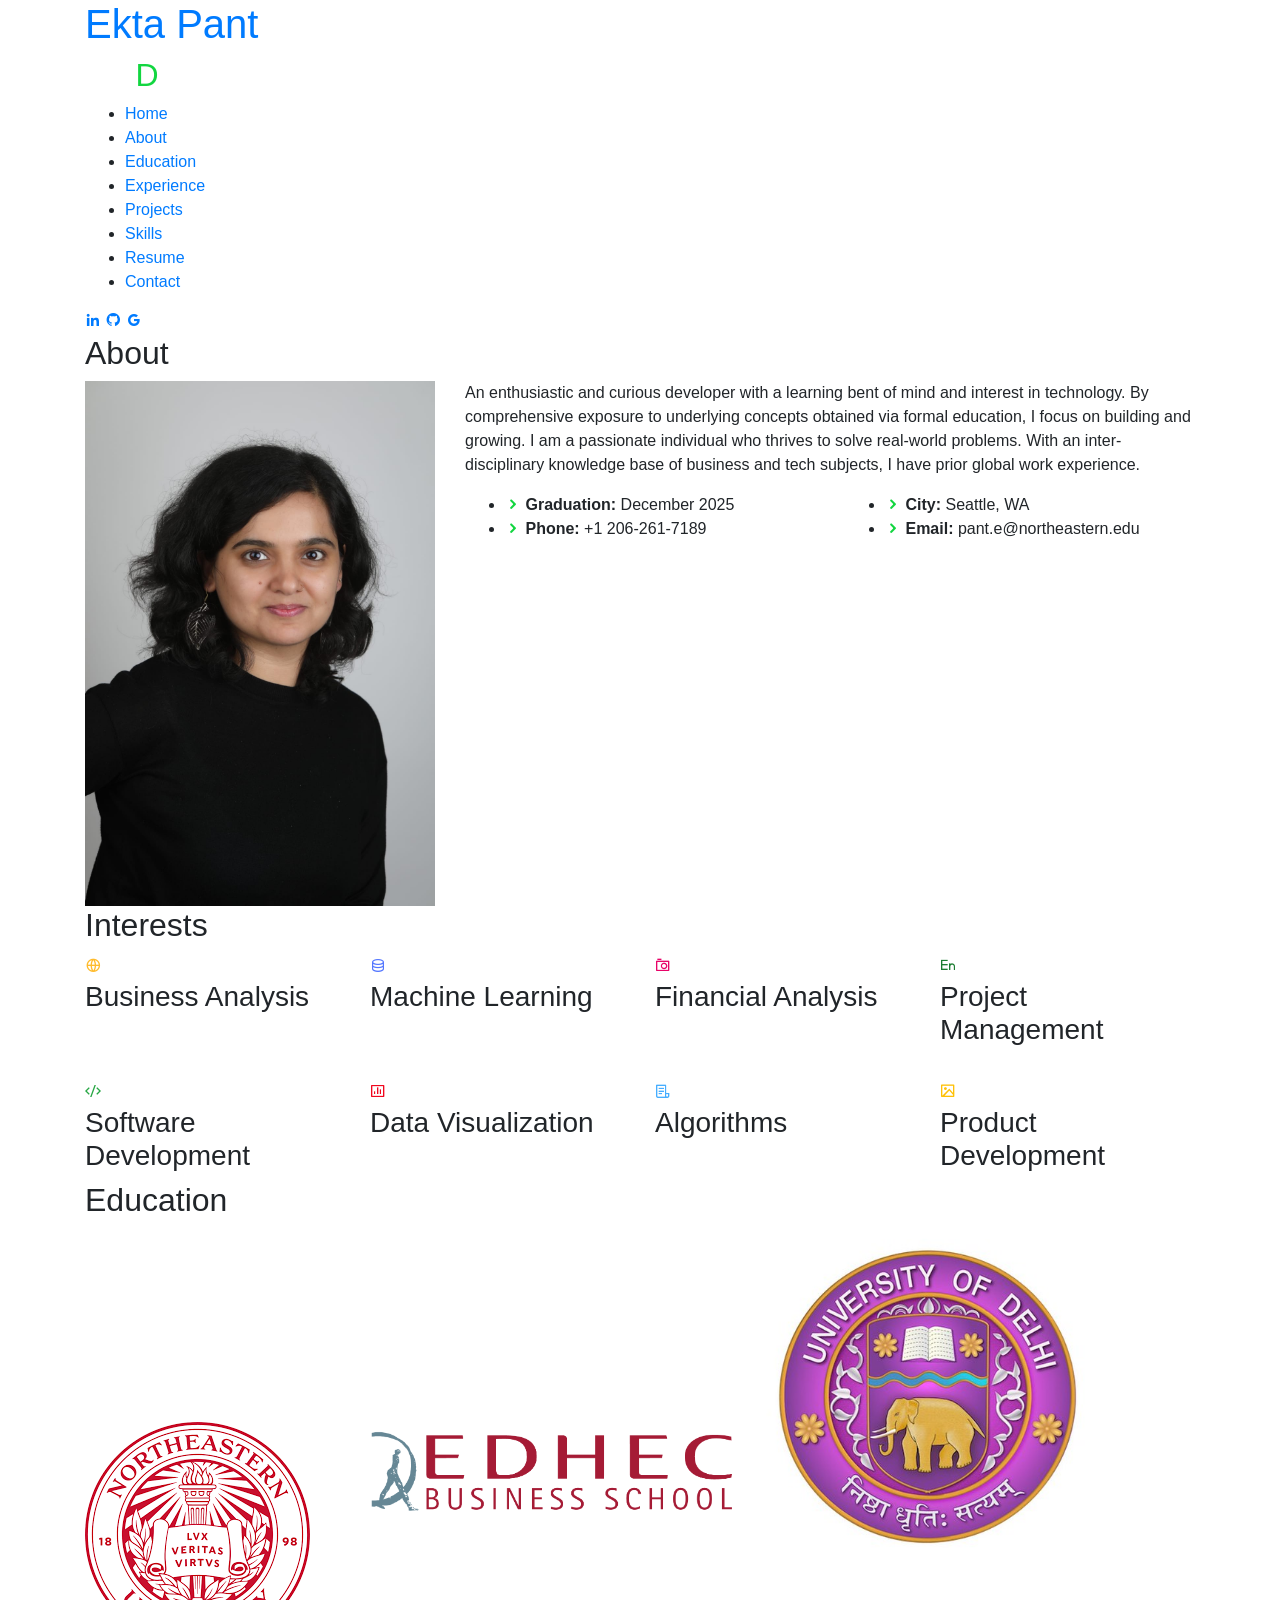
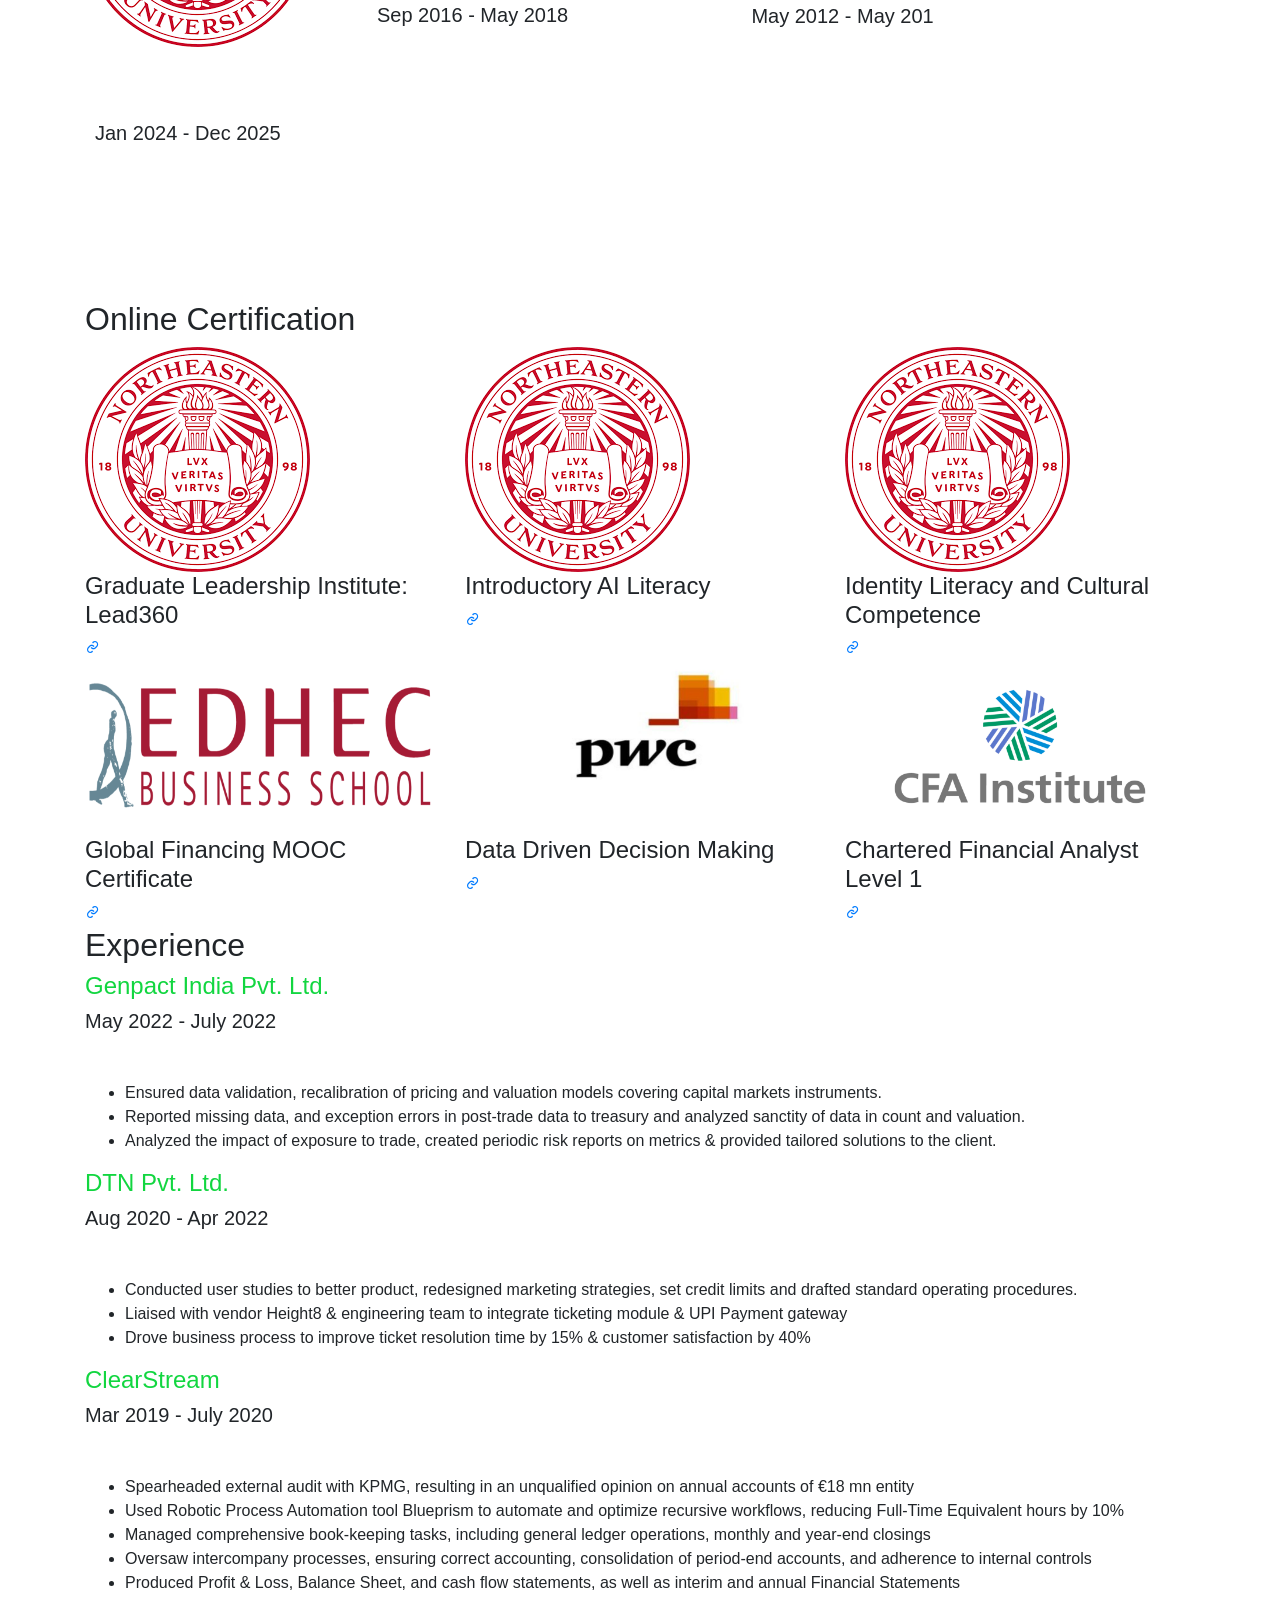
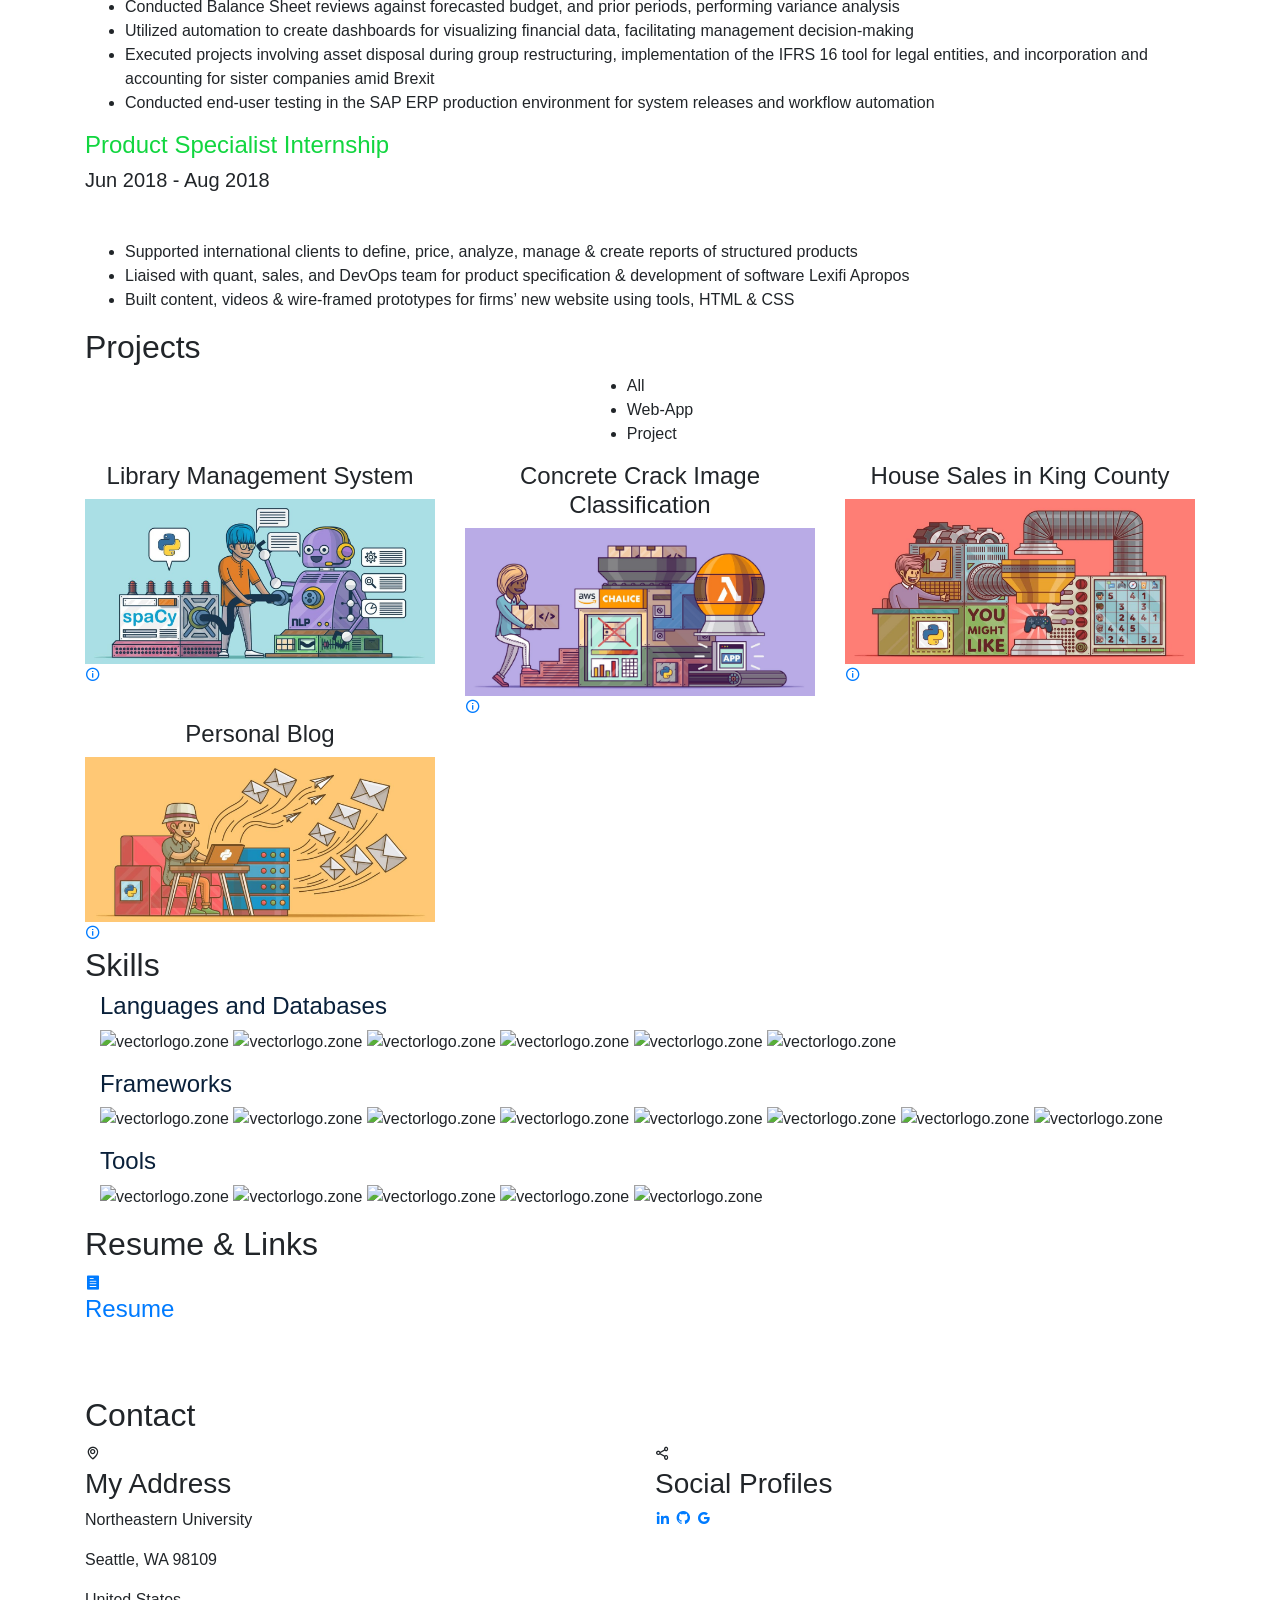
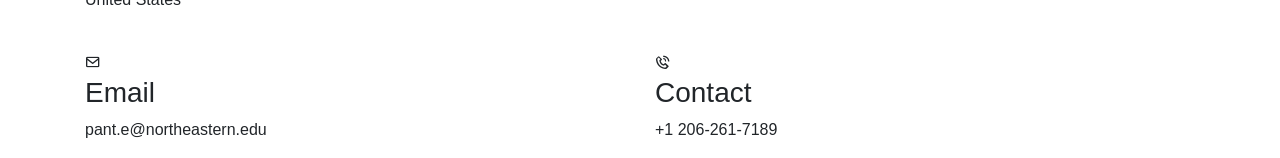
==== index.html @ 4a00be6c "Replace Wikimedia images with vectorlogo.zone sources Co-authored-by: pante008 <156365091+pante008@u" ====
<!DOCTYPE html>
<html lang="en">

<head>
  <!-- Google Tag Manager -->
  <script>(function(w,d,s,l,i){w[l]=w[l]||[];w[l].push({'gtm.start':
  new Date().getTime(),event:'gtm.js'});var f=d.getElementsByTagName(s)[0],
  j=d.createElement(s),dl=l!='dataLayer'?'&l='+l:'';j.async=true;j.src=
  'https://www.googletagmanager.com/gtm.js?id='+i+dl;f.parentNode.insertBefore(j,f);
  })(window,document,'script','dataLayer','GTM-5BB8W2X');</script>
  <!-- End Google Tag Manager -->
  <link rel="icon" type="image/png" href="/favicon.png"/>
  <meta charset="utf-8">
  <meta content="width=device-width, initial-scale=1.0" name="viewport">

  <title>Personal Portfolio</title>
  <meta content="" name="descriptison">
  <meta content="" name="keywords">

  <!-- Google Fonts -->
  <link href="https://fonts.googleapis.com/css?family=Open+Sans:300,300i,400,400i,600,600i,700,700i|Raleway:300,300i,400,400i,500,500i,600,600i,700,700i|Poppins:300,300i,400,400i,500,500i,600,600i,700,700i" rel="stylesheet">

  <!-- Vendor CSS Files -->
  <link href="assets/vendor/bootstrap/css/bootstrap.min.css" rel="stylesheet">
  <link href="assets/vendor/icofont/icofont.min.css" rel="stylesheet">
  <link href="assets/vendor/remixicon/remixicon.css" rel="stylesheet">
  <link href="assets/vendor/owl.carousel/assets/owl.carousel.min.css" rel="stylesheet">
  <link href="assets/vendor/boxicons/css/boxicons.min.css" rel="stylesheet">
  <link href="assets/vendor/venobox/venobox.css" rel="stylesheet">

  <!-- Template Main CSS File -->
  <link href="assets/css/style.css" rel="stylesheet">


  <!-- Global site tag (gtag.js) - Google Analytics -->
  <script async src="https://www.googletagmanager.com/gtag/js?id=UA-169007209-3"></script>
  <script>
    window.dataLayer = window.dataLayer || [];
    function gtag(){dataLayer.push(arguments);}
    gtag('js', new Date());

    gtag('config', 'UA-169007209-3');
  </script>



  <!-- =======================================================
  * Template Name: Personal - v2.1.0
  * Template URL: https://bootstrapmade.com/personal-free-resume-bootstrap-template/
  * Author: BootstrapMade.com
  * License: https://bootstrapmade.com/license/
  ======================================================== -->
</head>

<body>
  
  <!-- Google Tag Manager (noscript) -->
  <noscript><iframe src="https://www.googletagmanager.com/ns.html?id=GTM-5BB8W2X"
  height="0" width="0" style="display:none;visibility:hidden"></iframe></noscript>
  <!-- End Google Tag Manager (noscript) -->
  <!-- ======= Header ======= -->
  <header id="header" class="header-tops">

    <div class="container">

      <h1><a href="index.html">Ekta Pant</a></h1>
      <h2 style="color:#fff">I'm <span class="typing" style="color:#12D640"></span></h2>
      <nav class="nav-menu d-none d-lg-block">
        <ul>
          <li class="active"><a href="#header"> <span>Home</span></a></li>
          <li><a href="#about"><span>About</span></a></li>
          <li><a href="#education"> <span>Education</span></a></li>
          <li><a href="#experience"> <span>Experience</span></a></li>
<!--          <li><a href="#projects"> <span>Projects</span></a></li>-->
          <li><a href="#portfolio"> <span>Projects</span></a></li>
          <li><a href="#skills"> <span>Skills</span></a></li>
          <li><a href="https://drive.google.com/file/d/1fWBe1UFousp5Tmh_SHzb8sxNmkm08fO_/view?usp=sharing" target="_blank"> <span>Resume</span></a></li>
          <!-- <li><a href="#links"> <span>Resume & Links</span></a></li> -->
          <li><a href="#contacts"> <span>Contact</span></a></li>

        </ul>
      </nav><!-- .nav-menu -->

      <div class="social-links">
          <a href="https://www.linkedin.com/in/ekta-pant" target="_blank" class="linkedin"><i class="bx bxl-linkedin"></i></a>
          <a href="https://www.github.com/pante008" target="_blank" class="github"><i class="bx bxl-github"></i></a>
          <a href="mailto:pant.e@northeastern.edu" target="_blank" class="google"><i class="bx bxl-google"></i></a>

      </div>

    </div>
  </header><!-- End Header -->

  <!-- ======= About Section ======= -->
  <section id="about" class="about">

    <!-- ======= About Me ======= -->
    <div class="about-me container">

      <div class="section-title">
        <h2>About</h2>
      </div>

      <div class="row">
        <div class="col-lg-4" data-aos="fade-right">
          <img src="assets/img/profile.jpg" class="img-fluid" alt="">
        </div>
        <div class="col-lg-8 pt-4 pt-lg-0 content" data-aos="fade-left">
          <p>An enthusiastic and curious developer with a learning bent of mind and interest in technology. By comprehensive exposure
            to underlying concepts obtained via formal education, I focus on building and growing. I am a passionate individual who thrives to solve real-world problems.
            With an inter-disciplinary knowledge base of business and tech subjects, I have prior global work experience.
          </p>
          <div class="row">
            <div class="col-lg-6">
              <ul>
                <li><i class="icofont-rounded-right"></i> <strong>Graduation:</strong> December 2025</li>
                <li><i class="icofont-rounded-right"></i> <strong>Phone:</strong> +1 206-261-7189</li>
              </ul>
            </div>
            <div class="col-lg-6">
              <ul>
                <li><i class="icofont-rounded-right"></i> <strong>City:</strong> Seattle, WA</li>
                <li><i class="icofont-rounded-right"></i> <strong>Email:</strong> pant.e@northeastern.edu</li>
              </ul>
            </div>
          </div>
        </div>
      </div>

    </div><!-- End About Me -->

    <!-- ======= Interests ======= -->
    <div class="interests container">

      <div class="section-title">
        <h2>Interests</h2>
      </div>

      <div class="row">
        <div class="col-lg-3 col-md-4">
          <div class="icon-box">
            <i class="ri-global-line" style="color: #ffbb2c;"></i>
            <h3>Business Analysis</h3>
          </div>
        </div>
        <div class="col-lg-3 col-md-4 mt-4 mt-md-0">
          <div class="icon-box">
            <i class="ri-database-2-line" style="color: #5578ff;"></i>
            <h3>Machine Learning</h3>
          </div>
        </div>
        <div class="col-lg-3 col-md-4 mt-4 mt-md-0">
          <div class="icon-box">
            <i class="ri-camera-3-line" style="color: #e80368;"></i>
            <h3>Financial Analysis</h3>
          </div>
        </div>
        <div class="col-lg-3 col-md-4 mt-4 mt-lg-0">
          <div class="icon-box">
            <i class="ri-english-input" style="color: #1c7d32;"></i>
            <h3>Project Management</h3>
          </div>
        </div>
        <div class="col-lg-3 col-md-4 mt-4">
          <div class="icon-box">
            <i class="ri-code-s-slash-fill" style="color: #28a745;"></i>
            <h3>Software Development</h3>
          </div>
        </div>
        <div class="col-lg-3 col-md-4 mt-4">
          <div class="icon-box">
            <i class="ri-bar-chart-box-line" style="color: #f1081f;"></i>
            <h3>Data Visualization</h3>
          </div>
        </div>
        <div class="col-lg-3 col-md-4 mt-4">
          <div class="icon-box">
            <i class="ri-file-list-3-line" style="color: #47aeff;"></i>
            <h3>Algorithms</h3>
          </div>
        </div>
        <div class="col-lg-3 col-md-4 mt-4">
          <div class="icon-box">
            <i class="ri-image-line" style="color: #ffc107;"></i>
            <h3>Product Development</h3>
          </div>
        </div>
      </div>

    </div><!-- End Interests -->
  </section><!-- End About Section -->



  <!-- ======= Education Section ======= -->
  <section id="education" class="services">
    <div class="container">
      <div class="section-title">
        <h2>Education</h2>
      </div>
      <div class="row">
        <div class="col-lg-12" data-aos="fade-up" style="display: inline-block;">


            <div class="col-md-3 mt-4 mt-md-0 icon-box" data-aos="fade-up" data-aos-delay="100" style="padding:0px 0px;padding-bottom: 5px;display: inline-block;">
              <img src="assets/img/education/NEU.png" class="img-fluid" alt="">
              <p style="text-align:left;color:#fff;padding: 5px 10px;"><em>MS in Information Systems - Major Computer Science Engineering</em></p>
              <h5 style="text-align:left;padding: 0px 10px;">Jan 2024 - Dec 2025</h5>
              <h6 style="text-align:left;color:#fff;padding: 0px 10px;">Relevant Coursework</h6>
              <ul style="text-align:left;color:#fff;">
                <li>Application Engineering & Development</li>
                <li>Data Science</li>
              </ul>
              <h6 style="text-align:left;color:#fff;padding: 0px 10px;">Global Scholar Award</h6>
            </div>

            <div class="col-md-4 mt-4 mt-md-0 icon-box" data-aos="fade-up" data-aos-delay="100" style="padding:0px 0px;padding-bottom: 5px;display: inline-block;">
              <img src="assets/img/education/EBS.png" class="img-fluid" alt="">
              <p style="text-align:left;color:#fff;padding: 5px 10px;"><em>Grande Ecole Programme - Dual Masters in Management and Financial Engineering</em></p>
              <h5 style="text-align:left;padding: 0px 10px;">Sep 2016 - May 2018</h5>
              <h6 style="text-align:left;color:#fff;padding: 0px 10px;">Relevant Coursework</h6>
              <ul style="text-align:left;color:#fff;">
                <li>Emperical Methods</li>
                <li>Data Visualization & Big Data</li>
                <li>Derivatives</li>
                <li>Advanced Financial Theory</li>
                <li>Corporate Management</li>
                <li>Advanced Financial Instruments</li>
              </ul>
              <h6 style="text-align:left;color:#fff;padding: 0px 10px;">Excellence Scholarship: Top 1% admits</h6>
              <h6 style="text-align:left;color:#fff;padding: 0px 10px;">Master Research Thesis: Are leveraged ETFs worth the risk?</h6>
            </div>

            <div class="col-md-4 mt-4 mt-md-0 icon-box" data-aos="fade-up" data-aos-delay="100" style="padding:0px 0px;padding-bottom: 5px;display: inline-block;">
              <img src="assets/img/education/DU.jpg" class="img-fluid" alt="">
              <p style="text-align:left;color:#fff;padding: 5px 10px;"><em>Bachelors of Arts Honors in Economics</em></p>
              <h5 style="text-align:left;padding: 0px 10px;">May 2012 - May 201</h5>
              <h6 style="text-align:left;color:#fff;padding: 0px 10px;">Relevant Coursework</h6>
              <ul style="text-align:left;color:#fff;">
                <li>Probability</li>
                <li>Advanced Statistics and Math</li>
                <li>Econometrics</li>
                <li>Microeconomics and Macroeconomics</li>
              </ul>
              <h6 style="text-align:left;color:#fff;padding: 0px 10px;">Distinction Holder</h6>
              <h6 style="text-align:left;color:#fff;padding: 0px 10px;">DU Funded Innovation Project: Impact of cloud computing on Indian Economy</h6>
              <h6 style="text-align:left;color:#fff;padding: 0px 10px;">National INSPIRE Merit Certificate, Government of India, 2012</h6>
            </div>

          </div>
        </div>
      </div>


    <div class="portfolio">
    <div class="container">
      <div class="section-title">
        <h2>Online Certification</h2>
      </div>

      <div class="row portfolio-container" style="position: relative; height: 437.75px;">

        <div class="col-lg-4 col-md-6 portfolio-item" style="position: absolute; left: 0px; top: 0px;">
          <div class="portfolio-wrap">
            <img src="assets/img/certification/NEU.png" class="img-fluid" alt="">
            <div class="portfolio-info">
              <h4>Graduate Leadership Institute: Lead360</h4>
              <div class="portfolio-links">
                <a href="https://badgr.com/public/assertions/zb19PkfBTbuun4IZ4hsHAw?identity__email=pant.e@northeastern.edu" target="_blank" title="Certificate"><i class="bx bx-link"></i></a>
              </div>
            </div>
          </div>
        </div>

        <div class="col-lg-4 col-md-6 portfolio-item" style="position: absolute; left: 370px; top: 0px;">
          <div class="portfolio-wrap">
            <img src="assets/img/certification/NEU.png" class="img-fluid" alt="">
            <div class="portfolio-info">
              <h4>Introductory AI Literacy</h4>
              <div class="portfolio-links">
                <a href="https://badgr.com/public/assertions/XWtmIhKrSI-QWWc0tkAk4w?identity__email=pant.e@northeastern.edu" target="_blank" title="Certificate"><i class="bx bx-link"></i></a>
              </div>
            </div>
          </div>
        </div>

        <div class="col-lg-4 col-md-6 portfolio-item" style="position: absolute; left: 740px; top: 0px;">
          <div class="portfolio-wrap">
            <img src="assets/img/certification/NEU.png" class="img-fluid" alt="">
            <div class="portfolio-info">
              <h4>Identity Literacy and Cultural Competence</h4>
              <div class="portfolio-links">
                <a href="https://badgr.com/public/assertions/RZzzbK56RziT7DYsUBOQ_w" target="_blank" title="Certificate"><i class="bx bx-link"></i></a>
              </div>
            </div>
          </div>
        </div>

        <div class="col-lg-4 col-md-6 portfolio-item" style="position: absolute; left: 0px; top: 218.875px;">
          <div class="portfolio-wrap">
            <img src="assets/img/certification/EBS.png" class="img-fluid" alt="">
            <div class="portfolio-info">
              <h4>Global Financing MOOC Certificate</h4>
              <div class="portfolio-links">
                <a href="https://www.cvtrust.com/SmartDiploma/Default.aspx?bMsLPNcZZdYqHzLuIzsJ3ShJ/meGVzc4lYwedWhlATHOI7H9H5cvEvSiIBSBuC54#/" target="_blank" title="Certificate"><i class="bx bx-link"></i></a>
              </div>
            </div>
          </div>
        </div>

        <div class="col-lg-4 col-md-6 portfolio-item" style="position: absolute; left: 370px; top: 218.875px;">
          <div class="portfolio-wrap">
            <img src="assets/img/certification/pwc.jpg" class="img-fluid" alt="">
            <div class="portfolio-info">
              <h4>Data Driven Decision Making</h4>
              <div class="portfolio-links">
                <a href="https://www.coursera.org/account/accomplishments/verify/5SPPHTPDWDPF" target="_blank" title="Certificate"><i class="bx bx-link"></i></a>
              </div>
            </div>
          </div>
        </div>


        <div class="col-lg-4 col-md-6 portfolio-item" style="position: absolute; left: 740px; top: 218.875px;">
          <div class="portfolio-wrap">
            <img src="assets/img/certification/cfa.png" class="img-fluid" alt="">
            <div class="portfolio-info">
              <h4>Chartered Financial Analyst Level 1</h4>
              <div class="portfolio-links">
                <a href="https://www.linkedin.com/company/cfainstitute/" target="_blank" title="Certificate"><i class="bx bx-link"></i></a>
              </div>
            </div>
          </div>
        </div>

      </div>
    </div>
    </div>

  </section>
  <!-- End Education Section -->



  <!-- Start Experience Section -->

  <section id="experience" class="services">
    <div class="container">
      <div class="section-title">
        <h2>Experience</h2>
      </div>
      <div class="row">
          <!--
          <div class="col-lg-12" data-aos="fade-up">
              <div class="col-md-12 mt-4 mt-md-0 icon-box" data-aos="fade-up" data-aos-delay="100">
                <h4 style="text-align:left;"><a href="https://www.rachnaorganicfoods.com/" style="color:#12d640">Rachna Organic Foods</a><br> </h4>
                <h5 style="text-align:left;">Sep 2022 - Dec 2023</h5>
                <p style="text-align:left;color:#fff"><em>Business Analyst, Uttarakhand (IN)</em></p>
                <ul style="text-align:left;">
                  <li>Provided data-driven insights to reduce customer acquisition costs by 10% and executed targeted marketing campaigns.</li>
                  <li>Conducted training sessions for 30 villagers on honey extraction techniques, and provided local employment.</li>
                  <li>Developed investment models and memos for commercial properties rental business projects, resulting in an average ROI of 13%.</li>
                </ul>
              </div>
          -->    
              <div class="col-md-12 mt-4 mt-md-0 icon-box" data-aos="fade-up" data-aos-delay="100">
                <h4 style="text-align:left;"><a href="https://www.genpact.com/" style="color:#12d640">Genpact India Pvt. Ltd.</a><br> </h4>
                <h5 style="text-align:left;">May 2022 - July 2022</h5>
                <p style="text-align:left;color:#fff"><em>Business Analyst, Gurgaon (IN)</em></p>
                <ul style="text-align:left;">
                  <li>Ensured data validation, recalibration of pricing and valuation models covering capital markets instruments.</li>
                  <li>Reported missing data, and exception errors in post-trade data to treasury and analyzed sanctity of data in count and valuation.</li>
                  <li>Analyzed the impact of exposure to trade, created periodic risk reports on metrics & provided tailored solutions to the client.</li>
                </ul>
              </div>
              <div class="col-md-12 mt-4 mt-md-0 icon-box" data-aos="fade-up" data-aos-delay="100">
                <h4 style="text-align:left;"><a href="https://www.dtnindia.com/" style="color:#12d640">DTN Pvt. Ltd.</a><br> </h4>
                <h5 style="text-align:left;">Aug 2020 - Apr 2022</h5>
                <p style="text-align:left;color:#fff"><em>Business Analyst, Noida (IN)</em></p>
                <ul style="text-align:left;">
                  <li>Conducted user studies to better product, redesigned marketing strategies, set credit limits and drafted standard operating procedures.</li>
                  <li>Liaised with vendor Height8 & engineering team to integrate ticketing module & UPI Payment gateway</li>
                  <li>Drove business process to improve ticket resolution time by 15% & customer satisfaction by 40%</li>
                </ul>
              </div>
              <div class="col-md-12 mt-4 mt-md-0 icon-box" data-aos="fade-up" data-aos-delay="100">
                <h4 style="text-align:left;"><a href="https://www.clearstream.com/" target="_blank" style="color:#12d640">ClearStream</a><br> </h4>
                <h5 style="text-align:left;">Mar 2019 - July 2020</h5>
                <p style="text-align:left;color:#fff"><em>Financial Analyst, Luxembourg (LU)</em></p>
                <ul style="text-align:left;">
                  <li>Spearheaded external audit with KPMG, resulting in an unqualified opinion on annual accounts of €18 mn entity</li>
                  <li>Used Robotic Process Automation tool Blueprism to automate and optimize recursive workflows, reducing Full-Time Equivalent hours by 10%</li>
                  <li>Managed comprehensive book-keeping tasks, including general ledger operations, monthly and year-end closings</li>
                  <li>Oversaw intercompany processes, ensuring correct accounting, consolidation of period-end accounts, and adherence to internal controls</li>
                  <li>Produced Profit & Loss, Balance Sheet, and cash flow statements, as well as interim and annual Financial Statements</li>
                  <li>Conducted Balance Sheet reviews against forecasted budget, and prior periods, performing variance analysis</li>
                  <li>Utilized automation to create dashboards for visualizing financial data, facilitating management decision-making</li>
                  <li>Executed projects involving asset disposal during group restructuring, implementation of the IFRS 16 tool for legal entities, and incorporation and accounting for sister companies amid Brexit</li>
                  <li>Conducted end-user testing in the SAP ERP production environment for system releases and workflow automation</li>
                </ul>
              </div>
              <div class="col-md-12 mt-4 mt-md-0 icon-box" data-aos="fade-up" data-aos-delay="100">
                <h4 style="text-align:left;"><a href="https://www.sac.gov.in/Vyom/index.jsp" target="_blank" style="color:#12d640">Product Specialist Internship</a><br> </h4>
                <h5 style="text-align:left;">Jun 2018 - Aug 2018</h5>
                <p style="text-align:left;color:#fff"><em>Product Specialist Internship, Paris (FR)</em></p>
                <ul style="text-align:left;">
                  <li>Supported international clients to define, price, analyze, manage & create reports of structured products</li>
                  <li>Liaised with quant, sales, and DevOps team for product specification & development of software Lexifi Apropos</li>
                  <li>Built content, videos & wire-framed prototypes for firms’ new website using tools, HTML & CSS</li>
                </ul>
            </div>
          </div>
        </div>
    </div>
  </section>

  <!-- End Experience Section -->



  <!-- Start Project Section -->
  <section id="portfolio" class="portfolio">
    <div class="container">

      <div class="section-title">
        <h2>Projects</h2>
      </div>

      <div class="row">
        <div class="col-lg-12 d-flex justify-content-center">
          <ul id="portfolio-flters">
            <li data-filter="*" class="filter-active">All</li>
            <li data-filter=".filter-app">Web-App</li>
            <li data-filter=".filter-project">Project</li>
          </ul>
        </div>
      </div>

      <div class="row portfolio-container">

        <div class="col-lg-4 col-md-6 portfolio-item filter-project">
          <center><h4>Library Management System</h4></center>
          <div class="portfolio-wrap">
            <img src="assets/img/project/resume.jpg" class="img-fluid" alt="">
            <div class="portfolio-info">
              
              <div class="portfolio-links">
                <a href="projects/lms.html" data-gall="portfolioDetailsGallery" data-vbtype="iframe" class="venobox" title="Project Details"><i class="bx bx-info-circle"></i></a>
              </div>
            </div>
          </div>
        </div>

        <div class="col-lg-4 col-md-6 portfolio-item filter-project">
          <center><h4>Concrete Crack Image Classification</h4></center>
          <div class="portfolio-wrap">
            <img src="assets/img/project/iras.jpeg" class="img-fluid" alt="">
            <div class="portfolio-info">
              
              <div class="portfolio-links">
                <a href="projects/imageclassification.html" data-gall="portfolioDetailsGallery" data-vbtype="iframe" class="venobox" title="Project Details"><i class="bx bx-info-circle"></i></a>
              </div>
            </div>
          </div>
        </div>

        <div class="col-lg-4 col-md-6 portfolio-item filter-project">
          <center><h4>House Sales in King County</h4></center>
          <div class="portfolio-wrap">
            <img src="assets/img/project/recommender.jpg" class="img-fluid" alt="">
            <div class="portfolio-info">
              
              <div class="portfolio-links">
                <a href="projects/housesales.html" data-gall="portfolioDetailsGallery" data-vbtype="iframe" class="venobox" title="Project Details"><i class="bx bx-info-circle"></i></a>
              </div>
            </div>
          </div>
        </div>

        <div class="col-lg-4 col-md-6 portfolio-item filter-app">
          <center><h4>Personal Blog</h4></center>
          <div class="portfolio-wrap">
            <img src="assets/img/project/blog.jpg" class="img-fluid" alt="">
            <div class="portfolio-info">
              
              <div class="portfolio-links">
                <a href="projects/blog.html" data-gall="portfolioDetailsGallery" data-vbtype="iframe" class="venobox" title="Project Details"><i class="bx bx-info-circle"></i></a>
              </div>
            </div>
          </div>
        </div>

      </div>
    </div>
  </section>

  <!-- End Project Section -->



  <!-- Start Skills Section -->

  <section id="skills" class="services">
    <div class="container">
      <div class="section-title">
        <h2>Skills</h2>
      </div>
      <div class="row">
        <div class="col-lg-12" data-aos="fade-up">
          <div class="col-md-12 mt-4 mt-md-0 icon-box" data-aos="fade-up" data-aos-delay="100" style="background:#fff">
            <h4 style="text-align:left;color:#09203a">Languages and Databases</h4>
                <p style="text-align:left;">
                  <img src="https://www.vectorlogo.zone/logos/python/python-horizontal.svg" alt="vectorlogo.zone" height="50" width="150">
                  <img src="https://www.vectorlogo.zone/logos/java/java-horizontal.svg" alt="vectorlogo.zone" height="50" width="120">
                  <img src="https://www.vectorlogo.zone/logos/w3_html5/w3_html5-ar21.svg" alt="vectorlogo.zone">
                  <img src="https://www.vectorlogo.zone/logos/w3_css/w3_css-ar21.svg" alt="vectorlogo.zone">
                  <img src="https://www.vectorlogo.zone/logos/mysql/mysql-horizontal.svg" alt="vectorlogo.zone" height="70" width="130">
                  <img src="https://www.vectorlogo.zone/logos/postgresql/postgresql-horizontal.svg" alt="vectorlogo.zone" height="50" width="190">

                </p>
            </div>
            <div class="col-md-12 mt-4 mt-md-0 icon-box" data-aos="lefade-up" data-aos-delay="100" style="background:#fff">
              <h4 style="text-align:left;color:#09203a">Frameworks</h4>
                <p style="text-align:left;">
                  <img src="https://www.vectorlogo.zone/logos/pocoo_flask/pocoo_flask-ar21.svg" alt="vectorlogo.zone">
                  <img src="https://www.vectorlogo.zone/logos/djangoproject/djangoproject-ar21.svg" alt="vectorlogo.zone">
                  <img src="https://www.vectorlogo.zone/logos/nodejs/nodejs-horizontal.svg" alt="vectorlogo.zone">
                  <img src="https://www.vectorlogo.zone/logos/getbootstrap/getbootstrap-ar21.svg" alt="vectorlogo.zone">
                  <img src="https://www.vectorlogo.zone/logos/tensorflow/tensorflow-ar21.svg" alt="vectorlogo.zone">
                  <img src="https://www.vectorlogo.zone/logos/pytorch/pytorch-ar21.svg" alt="vectorlogo.zone">
                  <img src="https://www.vectorlogo.zone/logos/opencv/opencv-ar21.svg" alt="vectorlogo.zone">
                  <img src="https://www.vectorlogo.zone/logos/scikit_learn/scikit_learn-ar21.svg" alt="vectorlogo.zone">
              </p>
          </div>
          <div class="col-md-12 mt-4 mt-md-0 icon-box" data-aos="lefade-up" data-aos-delay="100" style="background:#fff">
              <h4 style="text-align:left;color:#09203a">Tools</h4>
                <p style="text-align:left;">
                  <img src="https://www.vectorlogo.zone/logos/git-scm/git-scm-ar21.svg" alt="vectorlogo.zone">
                  <img src="https://www.vectorlogo.zone/logos/amazon_aws/amazon_aws-ar21.svg" alt="vectorlogo.zone">
                  <img src="https://www.vectorlogo.zone/logos/google_cloud/google_cloud-ar21.svg" alt="vectorlogo.zone">
                  <img src="https://www.vectorlogo.zone/logos/heroku/heroku-ar21.svg" alt="vectorlogo.zone">
                  <img src="https://www.vectorlogo.zone/logos/jupyter/jupyter-ar21.svg" alt="vectorlogo.zone">
              </p>
          </div>
        </div>
      </div>
    </div>
  </section>

  <!-- End Skills Section -->




  <!-- Start Links section -->
  <section id="links" class="services">
    <div class="container">
      <div class="section-title">
        <h2>Resume & Links</h2>
      </div>
      <div class="row">
        <div class="col-md-3 mt-4 mt-md-0 icon-box" data-aos="fade-up" data-aos-delay="100">
          <a href="https://drive.google.com/file/d/1iHBNV2UkH5LkhAP-1hYRZ2Ez_BQ6g4S7/view?usp=sharing" target="_blank"><div class="icon"><i class="icofont-page"></i></div></a>
          <h4 class="title"><a href="https://drive.google.com/file/d/1iHBNV2UkH5LkhAP-1hYRZ2Ez_BQ6g4S7/view?usp=sharing" target="_blank">Resume</a></h4>
          <p class="description" style="color:#fff;">The link contains downloadable resume</p>
        </div>
      </div>
    </div>
  </section> 
  <!--End Links Section -->


  <!-- Start Contact Section -->

  <section id="contacts" class="contact">
    <div class="container">

      <div class="section-title">
        <h2>Contact</h2>
      </div>

      <div class="row mt-2">

        <div class="col-md-6 d-flex align-items-stretch">
          <div class="info-box">
            <i class="bx bx-map"></i>
            <h3>My Address</h3>
            <p>Northeastern University</p>
            <p>Seattle, WA 98109</p>
            <p>United States</p>
          </div>
        </div>

        <div class="col-md-6 mt-4 mt-md-0 d-flex align-items-stretch">
          <div class="info-box">
            <i class="bx bx-share-alt"></i>
            <h3>Social Profiles</h3>
            <div class="social-links">
              <a href="https://www.linkedin.com/in/ekta-pant" target="_blank" class="linkedin"><i class="bx bxl-linkedin"></i></a>
              <a href="https://www.github.com/pante008" target="_blank" class="github"><i class="bx bxl-github"></i></a>
              <a href="mailto:pant.e@northeastern.edu" target="_blank" class="google"><i class="bx bxl-google"></i></a>

            </div>
          </div>
        </div>

        <div class="col-md-6 mt-4 d-flex align-items-stretch">
          <div class="info-box">
            <i class="bx bx-envelope"></i>
            <h3>Email</h3>
            <p>pant.e@northeastern.edu</p>
          </div>
        </div>
        <div class="col-md-6 mt-4 d-flex align-items-stretch">
          <div class="info-box">
            <i class="bx bx-phone-call"></i>
            <h3>Contact</h3>
            <p>+1 206-261-7189</p>
          </div>
        </div>
      </div>

    </div>
  </section>

  <!-- End Contact Section -->

  <!-- Vendor JS Files -->
  <script src="assets/vendor/jquery/jquery.min.js"></script>
  <script src="assets/vendor/bootstrap/js/bootstrap.bundle.min.js"></script>
  <script src="assets/vendor/jquery.easing/jquery.easing.min.js"></script>
  <script src="assets/vendor/php-email-form/validate.js"></script>
  <script src="assets/vendor/waypoints/jquery.waypoints.min.js"></script>
  <script src="assets/vendor/counterup/counterup.min.js"></script>
  <script src="assets/vendor/owl.carousel/owl.carousel.min.js"></script>
  <script src="assets/vendor/isotope-layout/isotope.pkgd.min.js"></script>
  <script src="assets/vendor/venobox/venobox.min.js"></script>
  <script src="assets/vendor/typed.js/typed.min.js"></script>
  <script type="text/javascript">
    var typed = new Typed('.typing',{
      strings: ["Coder", "Developer", "Business Enthusiast"],
      loop: true,
      typeSpeed: 65,
      backSpeed: 65
    });
  </script>

  <!-- Template Main JS File -->
  <script src="assets/js/main.js"></script>

</body>

</html>
---- assets/css/style.css ----
/**
* Template Name: Personal - v2.1.0
* Template URL: https://bootstrapmade.com/personal-free-resume-bootstrap-template/
* Author: BootstrapMade.com
* License: https://bootstrapmade.com/license/
*/

/*--------------------------------------------------------------
# General
--------------------------------------------------------------*/
body {
  font-family: "Open Sans", sans-serif;
  color: #fff;
  position: relative;
  background: transparent;
}

body::before {
  content: "";
  position: fixed;
  background: #010e1b;
  background-size: cover;
  left: 0;
  right: 0;
  top: 0;
  height: 100vh;
}

@media (min-width: 1024px) {
  body::before {
    background-attachment: fixed;
  }
}

a {
  color: #12d640;
}

a:hover {
  color: #12d640;
  text-decoration: none;
}

h1, h2, h3, h4, h5, h6 {
  font-family: "Raleway", sans-serif;
}

/*--------------------------------------------------------------
# Header
--------------------------------------------------------------*/
#header {
  transition: ease-in-out 0s;
  position: relative;
  height: 100vh;
  display: flex;
  align-items: center;
  z-index: 997;
  overflow-y: auto;
}

#header * {
  transition: ease-in-out 0s;
}

#header h1 {
  font-size: 48px;
  margin-top: 0px;
  padding: 0;
  line-height: 1;
  font-weight: 700;
  font-family: "Poppins", sans-serif;
}

#header h1 a, #header h1 a:hover {
  color: #dee2e6;
  line-height: 1;
  display: inline-block;
}

#header h2 {
  font-size: 24px;
  margin-top: 20px;
  color: #12d640;
}

#header h2 span {
  color: #ffc107;
  border-bottom: 2px solid #1c7d32;
  padding-bottom: 6px;
}

#header img {
  padding: 0;
  margin: 0;
}

#header .social-links {
  margin-top: 40px;
  display: flex;
}

#header .social-links a {
  font-size: 16px;
  display: flex;
  justify-content: center;
  align-items: center;
  background: rgba(255, 255, 255, 0.1);
  color: #fff;
  line-height: 1;
  margin-right: 8px;
  border-radius: 50%;
  width: 40px;
  height: 40px;
}

#header .social-links a:hover {
  background: #1c7d32;
}

@media (max-width: 992px) {
  #header h1 {
    font-size: 36px;
  }
  #header h2 {
    font-size: 20px;
    line-height: 30px;
  }
  #header .social-links {
    margin-top: 15px;
  }
  #header .container {
    display: flex;
    flex-direction: column;
    align-items: center;
  }
}

/*--------------------------------------------------------------
# Navigation Menu
--------------------------------------------------------------*/
/* Desktop Navigation */
.nav-menu {
  margin-top: 35px;
}

.nav-menu ul {
  display: flex;
  margin: 0;
  padding: 0;
  list-style: none;
}

.nav-menu li + li {
  margin-left: 30px;
}

.nav-menu a {
  display: block;
  position: relative;
  color: #fff;
  font-size: 19px;
  font-family: "Poppins", sans-serif;
  font-weight: 400;
}

.nav-menu a:before {
  content: "";
  position: absolute;
  width: 0;
  height: 2px;
  bottom: -4px;
  left: 0;
  background-color: #9e7f25;
  visibility: hidden;
  width: 0px;
  transition: all 0.3s ease-in-out 0s;
}

.nav-menu a:hover:before, .nav-menu li:hover > a:before, .nav-menu .active > a:before {
  visibility: visible;
  width: 25px;
}

.nav-menu a:hover, .nav-menu .active > a, .nav-menu li:hover > a {
  color: #12d640;
  text-decoration: none;
}

/* Mobile Navigation */
.mobile-nav-toggle {
  position: fixed;
  right: 15px;
  top: 15px;
  z-index: 9998;
  border: 0;
  background: none;
  font-size: 24px;
  transition: all 0.4s;
  outline: none !important;
  line-height: 1;
  cursor: pointer;
  text-align: right;
}

.mobile-nav-toggle i {
  color: #fff;
}

.mobile-nav {
  position: fixed;
  top: 55px;
  right: 15px;
  bottom: 15px;
  left: 15px;
  z-index: 9999;
  overflow-y: auto;
  background: rgba(0, 0, 0, 0.7);
  transition: ease-in-out 0s;
  opacity: 0;
  visibility: hidden;
  border-radius: 10px;
  padding: 10px 0;
  border: 2px solid rgba(255, 255, 255, 0.12);
}

.mobile-nav * {
  margin: 0;
  padding: 0;
  list-style: none;
}

.mobile-nav a {
  display: block;
  position: relative;
  color: #fff;
  padding: 10px 20px;
  font-weight: 500;
  outline: none;
}

.mobile-nav a:hover, .mobile-nav .active > a, .mobile-nav li:hover > a {
  color: #1c7d32;
  text-decoration: none;
}

.mobile-nav-overly {
  width: 100%;
  height: 100%;
  z-index: 9997;
  top: 0;
  left: 0;
  position: fixed;
  background: rgba(9, 9, 9, 0.6);
  overflow: hidden;
  display: none;
  transition: ease-in-out 0s;
}

.mobile-nav-active {
  overflow: hidden;
}

.mobile-nav-active .mobile-nav {
  opacity: 1;
  visibility: visible;
}

.mobile-nav-active .mobile-nav-toggle i {
  color: #fff;
}

/* Header Top */
#header.header-top {
  height: 90px;
  position: fixed;
  left: 0;
  top: 0;
  right: 0;
  background: #09203a;
}

#header.header-top .social-links, #header.header-top h2 {
  display: none;
}

#header.header-top h1 {
  margin-right: auto;
  font-size: 36px;
}

#header.header-top .container {
  display: flex;
  align-items: center;
}

#header.header-top .nav-menu {
  margin: 0;
}

@media (max-width: 768px) {
  #header.header-top {
    height: 60px;
  }
  #header.header-top h1 {
    font-size: 26px;
  }
}

/*--------------------------------------------------------------
# Sections General
--------------------------------------------------------------*/
section {
  overflow: hidden;
  position: absolute;
  width: 100%;
  top: 140px;
  bottom: 100%;
  opacity: 0;
  z-index: 2;
}

section.section-show {
  top: 70px;
  bottom: auto;
  opacity: 1;
  padding-bottom: 0px;
}

section .container {
  background: rgba(0, 0, 0, 0);
  padding: 30px;
}

@media (max-width: 768px) {
  section {
    top: 120px;
  }
  section.section-show {
    top: 80px;
  }
}

.section-title h2 {
  font-size: 14px;
  font-weight: 500;
  padding: 0;
  line-height: 1px;
  margin: 0 0 20px 0;
  letter-spacing: 2px;
  text-transform: uppercase;
  color: #dee2e6;
  font-family: "Poppins", sans-serif;
}

.section-title h2::after {
  content: "";
  width: 120px;
  height: 1px;
  display: inline-block;
  background: #dee2e6;
  margin: 4px 10px;
}

.section-title p {
  margin: 0;
  margin: -15px 0 15px 0;
  font-size: 36px;
  font-weight: 700;
  text-transform: uppercase;
  font-family: "Poppins", sans-serif;
  color: #fff;
}

/*--------------------------------------------------------------
# About
--------------------------------------------------------------*/
.about-me .content h3 {
  font-weight: 700;
  font-size: 26px;
  color: #1c7d32;
}

.about-me .content ul {
  list-style: none;
  padding: 0;
}

.about-me .content ul li {
  padding-bottom: 10px;
}

.about-me .content ul i {
  font-size: 20px;
  padding-right: 2px;
  color: #1c7d32;
}

.about-me .content p:last-child {
  margin-bottom: 0;
}

/*--------------------------------------------------------------
# Counts
--------------------------------------------------------------*/
.counts {
  padding: 70px 0 60px;
}

.counts .count-box {
  padding: 30px 30px 25px 30px;
  width: 100%;
  position: relative;
  text-align: center;
  background: rgba(255, 255, 255, 0.08);
}

.counts .count-box i {
  position: absolute;
  top: -25px;
  left: 50%;
  transform: translateX(-50%);
  font-size: 24px;
  background: rgba(255, 255, 255, 0.1);
  padding: 12px;
  color: #1c7d32;
  border-radius: 50px;
}

.counts .count-box span {
  font-size: 36px;
  display: block;
  font-weight: 600;
  color: #fff;
}

.counts .count-box p {
  padding: 0;
  margin: 0;
  font-family: "Raleway", sans-serif;
  font-size: 14px;
}

/*--------------------------------------------------------------
# Skills
--------------------------------------------------------------*/
.skills .progress {
  height: 50px;
  display: block;
  background: none;
}

.skills .progress .skill {
  padding: 0;
  margin: 0 0 6px 0;
  text-transform: uppercase;
  display: block;
  font-weight: 600;
  font-family: "Poppins", sans-serif;
  color: #fff;
}

.skills .progress .skill .val {
  float: right;
  font-style: normal;
}

.skills .progress-bar-wrap {
  background: rgba(255, 255, 255, 0.15);
}

.skills .progress-bar {
  width: 1px;
  height: 10px;
  transition: .9s;
  background-color: #1c7d32;
}

/*--------------------------------------------------------------
# Interests
--------------------------------------------------------------*/
.interests .icon-box {
  display: flex;
  align-items: center;
  padding: 20px;
  background: #09203a;
  transition: ease-in-out 0.3s;
}


.interests .icon-box i {
  font-size: 32px;
  padding-right: 10px;
  line-height: 1;
}

.interests .icon-box h3 {
  font-weight: 700;
  margin: 0;
  padding: 0;
  line-height: 1;
  font-size: 16px;
  color: #fff;
}

.interests .icon-box:hover {
  background: #042b56eb;
}

/*--------------------------------------------------------------
# Testimonials
--------------------------------------------------------------*/
.testimonials .testimonial-item {
  box-sizing: content-box;
  min-height: 320px;
}

.testimonials .testimonial-item .testimonial-img {
  width: 90px;
  border-radius: 50%;
  margin: -40px 0 0 40px;
  position: relative;
  z-index: 2;
  border: 6px solid rgba(255, 255, 255, 0.12);
}

.testimonials .testimonial-item h3 {
  font-size: 18px;
  font-weight: bold;
  margin: 10px 0 5px 45px;
  color: #fff;
}

.testimonials .testimonial-item h4 {
  font-size: 14px;
  color: #999;
  margin: 0 0 0 45px;
}

.testimonials .testimonial-item .quote-icon-left, .testimonials .testimonial-item .quote-icon-right {
  color: rgba(255, 255, 255, 0.25);
  font-size: 26px;
}

.testimonials .testimonial-item .quote-icon-left {
  display: inline-block;
  left: -5px;
  position: relative;
}

.testimonials .testimonial-item .quote-icon-right {
  display: inline-block;
  right: -5px;
  position: relative;
  top: 10px;
}

.testimonials .testimonial-item p {
  font-style: italic;
  margin: 0 15px 0 15px;
  padding: 20px 20px 60px 20px;
  background: rgba(255, 255, 255, 0.1);
  position: relative;
  border-radius: 6px;
  position: relative;
  z-index: 1;
}

.testimonials .owl-nav, .testimonials .owl-dots {
  margin-top: 5px;
  text-align: center;
}

.testimonials .owl-dot {
  display: inline-block;
  margin: 0 5px;
  width: 12px;
  height: 12px;
  border-radius: 50%;
  background-color: rgba(255, 255, 255, 0.3) !important;
}

.testimonials .owl-dot.active {
  background-color: #1c7d32 !important;
}

@media (max-width: 767px) {
  .testimonials {
    margin: 30px 10px;
  }
}

/*--------------------------------------------------------------
# Resume
--------------------------------------------------------------*/
.resume .resume-title {
  font-size: 26px;
  font-weight: 700;
  margin-top: 20px;
  margin-bottom: 20px;
  color: #fff;
}

.resume .resume-item {
  padding: 0 0 20px 20px;
  margin-top: -2px;
  border-left: 2px solid rgba(255, 255, 255, 0.2);
  position: relative;
}

.resume .resume-item h4 {
  line-height: 18px;
  font-size: 18px;
  font-weight: 600;
  text-transform: uppercase;
  font-family: "Poppins", sans-serif;
  color: #1c7d32;
  margin-bottom: 10px;
}

.resume .resume-item h5 {
  font-size: 16px;
  background: rgba(255, 255, 255, 0.15);
  padding: 5px 15px;
  display: inline-block;
  font-weight: 600;
  margin-bottom: 10px;
}

.resume .resume-item ul {
  padding-left: 20px;
}

.resume .resume-item ul li {
  padding-bottom: 10px;
}

.resume .resume-item:last-child {
  padding-bottom: 0;
}

.resume .resume-item::before {
  content: "";
  position: absolute;
  width: 16px;
  height: 16px;
  border-radius: 50px;
  left: -9px;
  top: 0;
  background: #9e7f25;
  border: 2px solid #9e7f25;
}

/*--------------------------------------------------------------
# Services
--------------------------------------------------------------*/
.services .icon-box {
  text-align: center;
  background: #09203a;
  padding: 40px 40px;
  transition: all ease-in-out 0.3s;
  margin: 10px
}

.services .icon-box .icon {
  margin: 0 auto;
  width: 64px;
  height: 64px;
  background: #1c7d32;
  border-radius: 5px;
  transition: all .3s ease-out 0s;
  display: flex;
  align-items: center;
  justify-content: center;
  margin-bottom: 20px;
  transform-style: preserve-3d;
}

.services .icon-box .icon i {
  color: #fff;
  font-size: 28px;
}

.services .icon-box .icon::before {
  position: absolute;
  content: '';
  left: -8px;
  top: -8px;
  height: 100%;
  width: 100%;
  background: rgba(255, 255, 255, 0.15);
  border-radius: 5px;
  transition: all .3s ease-out 0s;
  transform: translateZ(-1px);
}

.services .icon-box h4 {
  font-weight: 700;
  margin-bottom: 15px;
  font-size: 24px;
}

.services .icon-box h4 a {
  color: #fff;
}

.services .icon-box p {
  line-height: 24px;
  font-size: 14px;
  margin-bottom: 0;
}

.services .icon-box:hover {
  background: #042e5f;
  border-color: #1c7d32;
}

.services .icon-box:hover .icon {
  background: #fff;
}

.services .icon-box:hover .icon i {
  color: #1c7d32;
}

.services .icon-box:hover .icon::before {
  background: #35e888;
}

.services .icon-box:hover h4 a, .services .icon-box:hover p {
  color: #12d640;
}

/*--------------------------------------------------------------
# Portfolio
--------------------------------------------------------------*/
.portfolio .portfolio-item {
  margin-bottom: 30px;
}

.portfolio #portfolio-flters {
  padding: 0;
  margin: 0 auto 15px auto;
  list-style: none;
  text-align: center;
  border-radius: 50px;
  padding: 2px 15px;
}

.portfolio #portfolio-flters li {
  cursor: pointer;
  display: inline-block;
  padding: 8px 16px 10px 16px;
  font-size: 14px;
  font-weight: 600;
  line-height: 1;
  text-transform: uppercase;
  color: #fff;
  background: rgba(255, 255, 255, 0.1);
  margin: 0 3px 10px 3px;
  transition: all 0.3s ease-in-out;
  border-radius: 4px;
}

.portfolio #portfolio-flters li:hover, .portfolio #portfolio-flters li.filter-active {
  background: #1c7d32;
}

.portfolio #portfolio-flters li:last-child {
  margin-right: 0;
}

.portfolio .portfolio-wrap {
  transition: 0.3s;
  position: relative;
  overflow: hidden;
  z-index: 1;
  background: rgba(0, 0, 0, 0.6);
}

.portfolio .portfolio-wrap::before {
  content: "";
  background: rgba(0, 0, 0, 0.6);
  position: absolute;
  left: 30px;
  right: 30px;
  top: 30px;
  bottom: 30px;
  transition: all ease-in-out 0.3s;
  z-index: 2;
  opacity: 0;
}

.portfolio .portfolio-wrap .portfolio-info {
  opacity: 0;
  position: absolute;
  top: 0;
  left: 0;
  right: 0;
  bottom: 0;
  text-align: center;
  z-index: 3;
  transition: all ease-in-out 0.3s;
  display: flex;
  flex-direction: column;
  justify-content: center;
  align-items: center;
}

.portfolio .portfolio-wrap .portfolio-info::before {
  display: block;
  content: "";
  width: 48px;
  height: 48px;
  position: absolute;
  top: 35px;
  left: 35px;
  border-top: 3px solid #fff;
  border-left: 3px solid #fff;
  transition: all 0.5s ease 0s;
  z-index: 9994;
}

.portfolio .portfolio-wrap .portfolio-info::after {
  display: block;
  content: "";
  width: 48px;
  height: 48px;
  position: absolute;
  bottom: 35px;
  right: 35px;
  border-bottom: 3px solid #fff;
  border-right: 3px solid #fff;
  transition: all 0.5s ease 0s;
  z-index: 9994;
}

.portfolio .portfolio-wrap .portfolio-info h4 {
  font-size: 20px;
  color: #fff;
  font-weight: 600;
}

.portfolio .portfolio-wrap .portfolio-info p {
  color: #ffffff;
  font-size: 14px;
  text-transform: uppercase;
  padding: 0;
  margin: 0;
}

.portfolio .portfolio-wrap .portfolio-links {
  text-align: center;
  z-index: 4;
}

.portfolio .portfolio-wrap .portfolio-links a {
  color: #fff;
  margin: 0 2px;
  font-size: 28px;
  display: inline-block;
  transition: 0.3s;
}

.portfolio .portfolio-wrap .portfolio-links a:hover {
  color: #63eda3;
}

.portfolio .portfolio-wrap:hover::before {
  top: 0;
  left: 0;
  right: 0;
  bottom: 0;
  opacity: 1;
}

.portfolio .portfolio-wrap:hover .portfolio-info {
  opacity: 1;
}

.portfolio .portfolio-wrap:hover .portfolio-info::before {
  top: 15px;
  left: 15px;
}

.portfolio .portfolio-wrap:hover .portfolio-info::after {
  bottom: 15px;
  right: 15px;
}

/*--------------------------------------------------------------
# Contact
--------------------------------------------------------------*/
.contact .info-box {
  color: #444444;
  padding: 20px;
  width: 100%;
  background: #09203a;
}

.contact .info-box i.bx {
  font-size: 24px;
  color: #dee2e6;
  border-radius: 50%;
  padding: 14px;
  float: left;
  background: rgba(255, 255, 255, 0.1);
}

.contact .info-box h3 {
  font-size: 20px;
  color: #28a745;
  font-weight: 700;
  margin: 10px 0 8px 68px;
}

.contact .info-box p {
  padding: 0;
  color: #fff;
  line-height: 24px;
  font-size: 14px;
  margin: 0 0 0 68px;
}

.contact .info-box .social-links {
  margin: 5px 0 0 68px;
  display: flex;
}

.contact .info-box .social-links a {
  font-size: 18px;
  display: inline-block;
  color: #fff;
  line-height: 1;
  margin-right: 12px;
  transition: 0.3s;
}

.contact .info-box .social-links a:hover {
  color: #12d640;
}

.contact .php-email-form {
  padding: 30px;
  background: rgba(255, 255, 255, 0.08);
}

.contact .php-email-form .validate {
  display: none;
  color: red;
  margin: 0 0 15px 0;
  font-weight: 400;
  font-size: 13px;
}

.contact .php-email-form .error-message {
  display: none;
  background: rgba(255, 255, 255, 0.08);
  background: #ed3c0d;
  text-align: center;
  padding: 15px;
  font-weight: 600;
}

.contact .php-email-form .sent-message {
  display: none;
  background: rgba(255, 255, 255, 0.08);
  background: #1c7d32;
  text-align: center;
  padding: 15px;
  font-weight: 600;
}

.contact .php-email-form .loading {
  display: none;
  background: rgba(255, 255, 255, 0.08);
  text-align: center;
  padding: 15px;
}

.contact .php-email-form .loading:before {
  content: "";
  display: inline-block;
  border-radius: 50%;
  width: 24px;
  height: 24px;
  margin: 0 10px -6px 0;
  border: 3px solid #1c7d32;
  border-top-color: #eee;
  -webkit-animation: animate-loading 1s linear infinite;
  animation: animate-loading 1s linear infinite;
}

.contact .php-email-form input, .contact .php-email-form textarea {
  border-radius: 0;
  box-shadow: none;
  font-size: 14px;
  background: rgba(255, 255, 255, 0.08);
  border: 0;
  transition: 0.3s;
  color: #fff;
}

.contact .php-email-form input:focus, .contact .php-email-form textarea:focus {
  background-color: rgba(255, 255, 255, 0.11);
}

.contact .php-email-form input::-webkit-input-placeholder, .contact .php-email-form textarea::-webkit-input-placeholder {
  color: rgba(255, 255, 255, 0.3);
  opacity: 1;
}

.contact .php-email-form input::-moz-placeholder, .contact .php-email-form textarea::-moz-placeholder {
  color: rgba(255, 255, 255, 0.3);
  opacity: 1;
}

.contact .php-email-form input:-ms-input-placeholder, .contact .php-email-form textarea:-ms-input-placeholder {
  color: rgba(255, 255, 255, 0.3);
  opacity: 1;
}

.contact .php-email-form input::-ms-input-placeholder, .contact .php-email-form textarea::-ms-input-placeholder {
  color: rgba(255, 255, 255, 0.3);
  opacity: 1;
}

.contact .php-email-form input::placeholder, .contact .php-email-form textarea::placeholder {
  color: rgba(255, 255, 255, 0.3);
  opacity: 1;
}

.contact .php-email-form input {
  padding: 20px 15px;
}

.contact .php-email-form textarea {
  padding: 12px 15px;
}

.contact .php-email-form button[type="submit"] {
  background: #1c7d32;
  border: 0;
  padding: 10px 30px;
  color: #fff;
  transition: 0.4s;
  border-radius: 4px;
}

.contact .php-email-form button[type="submit"]:hover {
  background: #15bb62;
}

@-webkit-keyframes animate-loading {
  0% {
    transform: rotate(0deg);
  }
  100% {
    transform: rotate(360deg);
  }
}

@keyframes animate-loading {
  0% {
    transform: rotate(0deg);
  }
  100% {
    transform: rotate(360deg);
  }
}

/*--------------------------------------------------------------
# Credits
--------------------------------------------------------------*/
.credits {
  position: fixed;
  right: 15px;
  bottom: 15px;
  font-size: 13px;
  color: #fff;
  z-index: 1;
}

.credits a {
  color: #1c7d32;
  transition: 0.3s;
}

.credits a:hover {
  color: #fff;
}

@media (max-width: 992px) {
  .credits {
    left: 50%;
    right: 0;
    transform: translateX(-50%);
  }
}
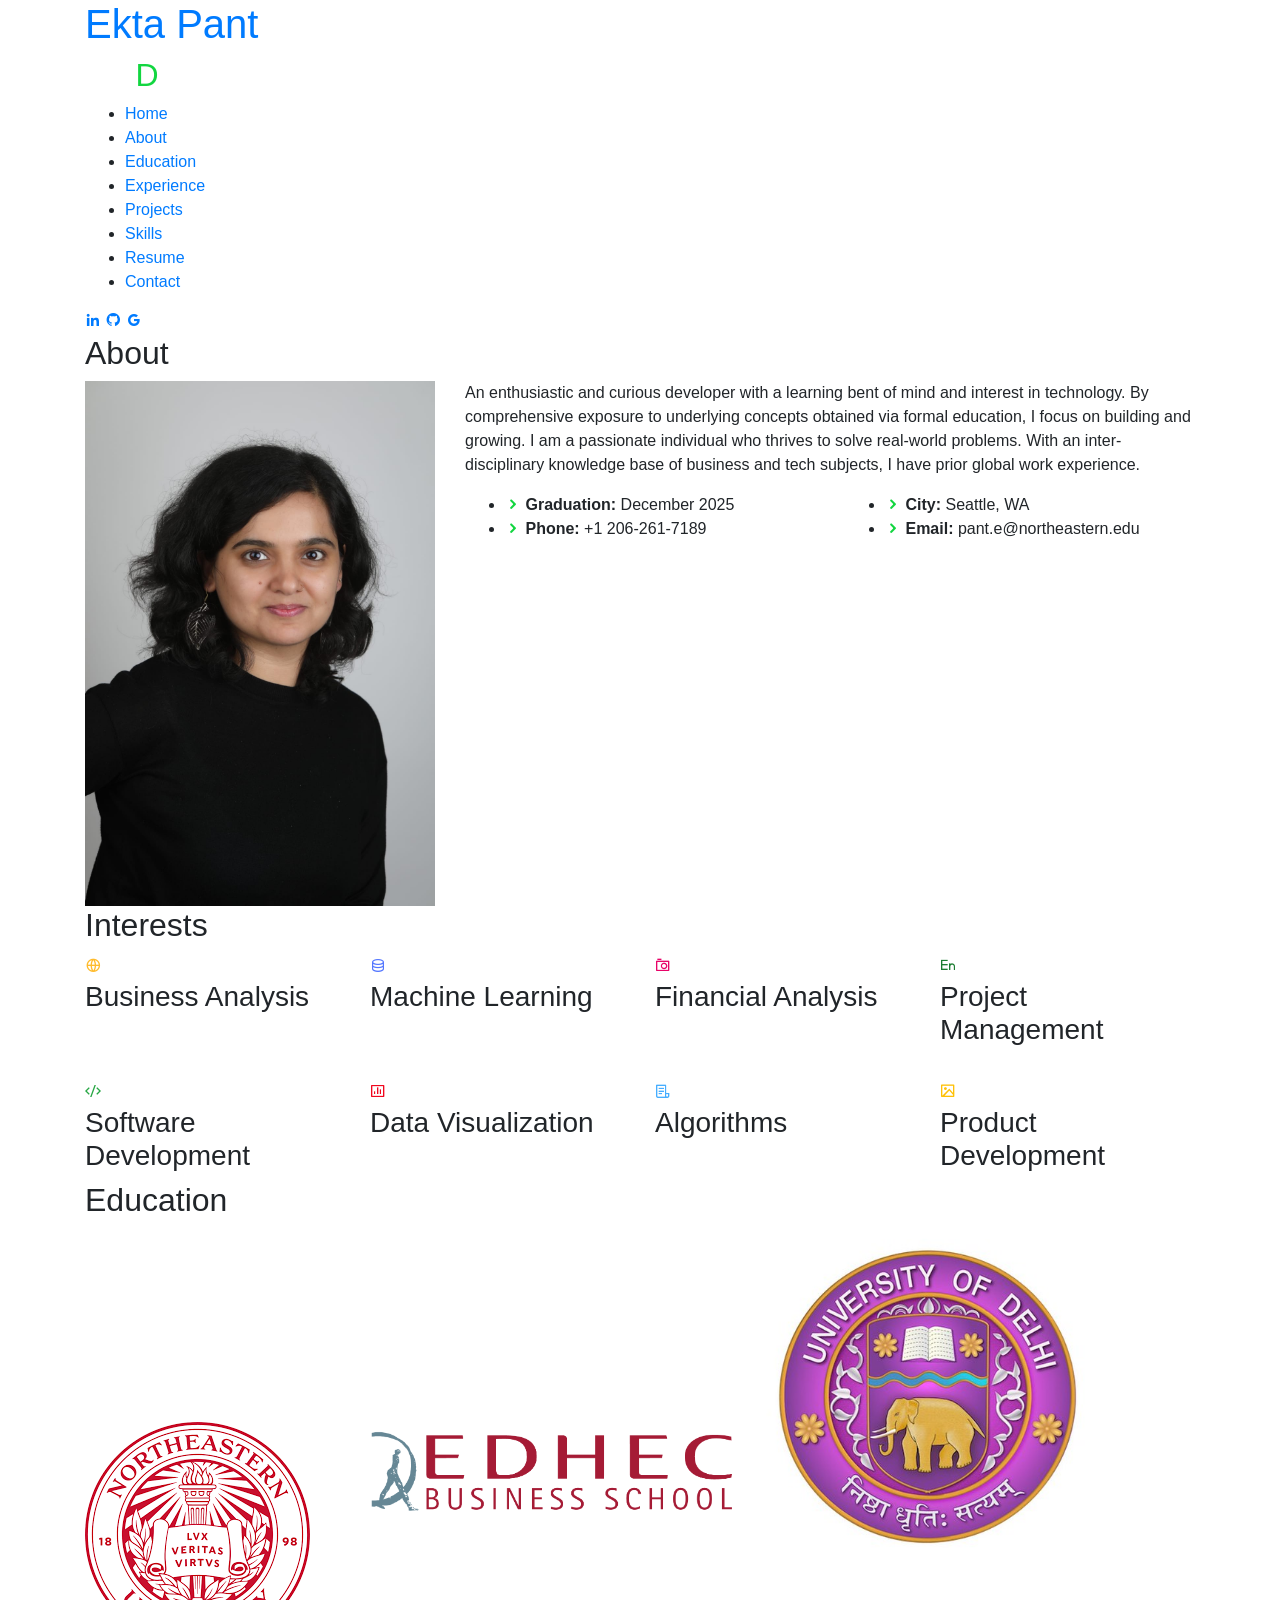
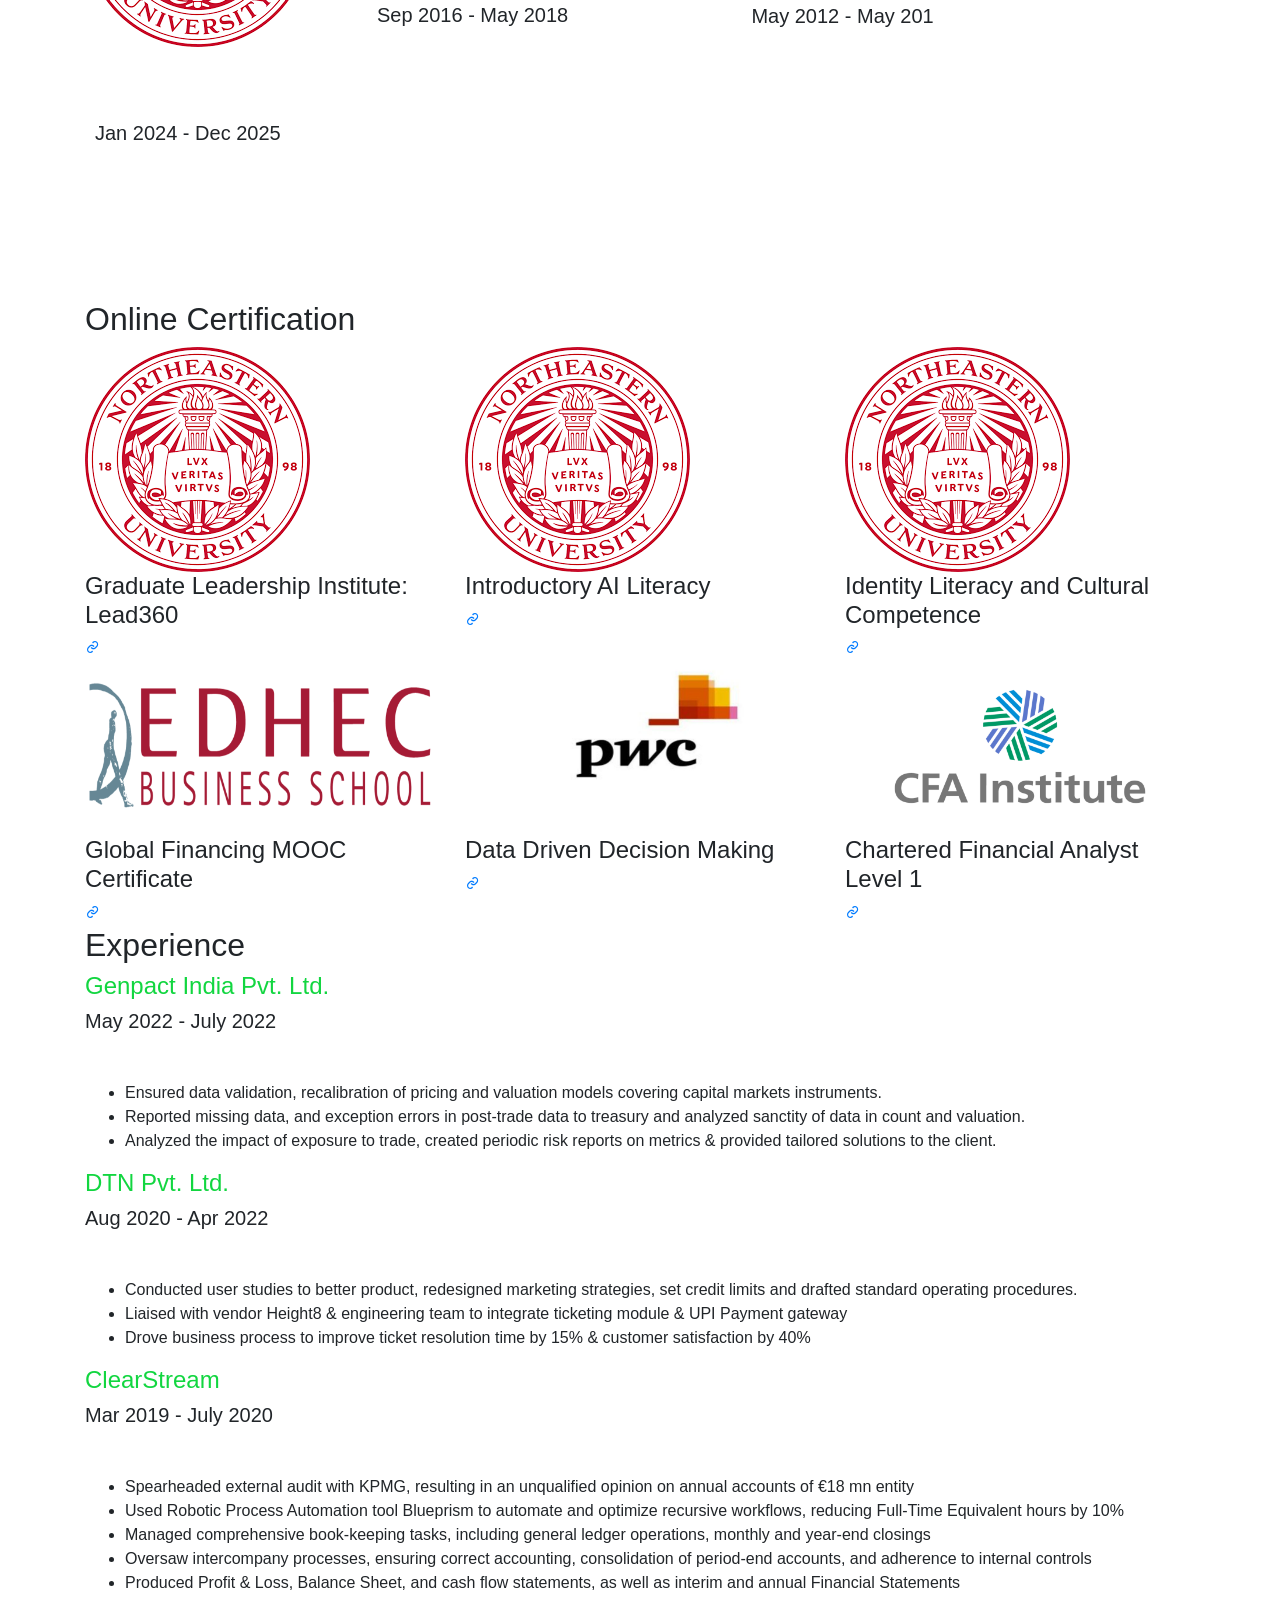
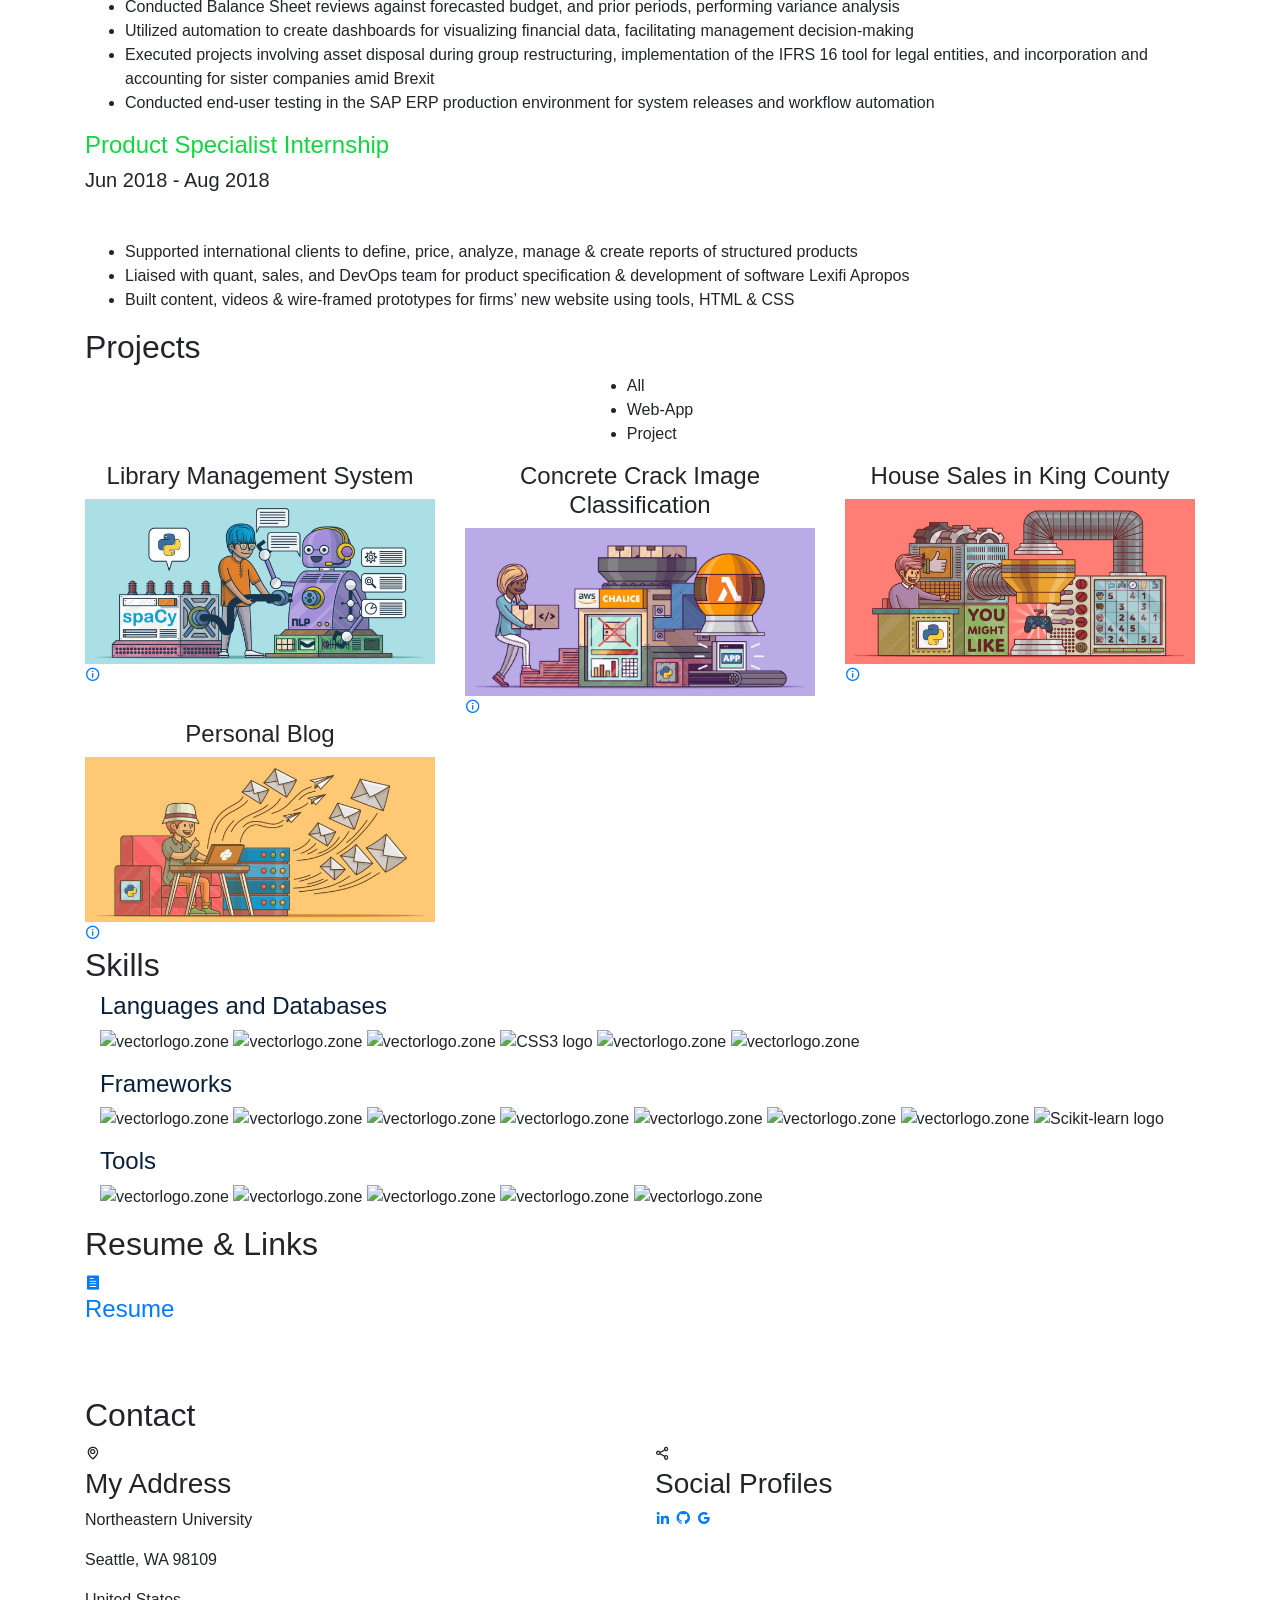
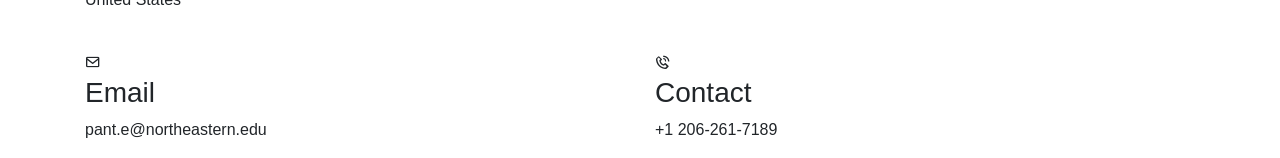
==== commit dd1ce8b2: "Improve alt text for CSS3 and Scikit-learn logos for accessibility Co-authored-by: pante008 <1563650" ====
--- a/index.html
+++ b/index.html
@@ -513,7 +513,7 @@
                   <img src="https://www.vectorlogo.zone/logos/python/python-horizontal.svg" alt="vectorlogo.zone" height="50" width="150">
                   <img src="https://www.vectorlogo.zone/logos/java/java-horizontal.svg" alt="vectorlogo.zone" height="50" width="120">
                   <img src="https://www.vectorlogo.zone/logos/w3_html5/w3_html5-ar21.svg" alt="vectorlogo.zone">
-                  <img src="https://www.vectorlogo.zone/logos/w3_css/w3_css-ar21.svg" alt="vectorlogo.zone">
+                  <img src="https://www.vectorlogo.zone/logos/w3_css/w3_css-ar21.svg" alt="CSS3 logo">
                   <img src="https://www.vectorlogo.zone/logos/mysql/mysql-horizontal.svg" alt="vectorlogo.zone" height="70" width="130">
                   <img src="https://www.vectorlogo.zone/logos/postgresql/postgresql-horizontal.svg" alt="vectorlogo.zone" height="50" width="190">
 
@@ -529,7 +529,7 @@
                   <img src="https://www.vectorlogo.zone/logos/tensorflow/tensorflow-ar21.svg" alt="vectorlogo.zone">
                   <img src="https://www.vectorlogo.zone/logos/pytorch/pytorch-ar21.svg" alt="vectorlogo.zone">
                   <img src="https://www.vectorlogo.zone/logos/opencv/opencv-ar21.svg" alt="vectorlogo.zone">
-                  <img src="https://www.vectorlogo.zone/logos/scikit_learn/scikit_learn-ar21.svg" alt="vectorlogo.zone">
+                  <img src="https://www.vectorlogo.zone/logos/scikit_learn/scikit_learn-ar21.svg" alt="Scikit-learn logo">
               </p>
           </div>
           <div class="col-md-12 mt-4 mt-md-0 icon-box" data-aos="lefade-up" data-aos-delay="100" style="background:#fff">
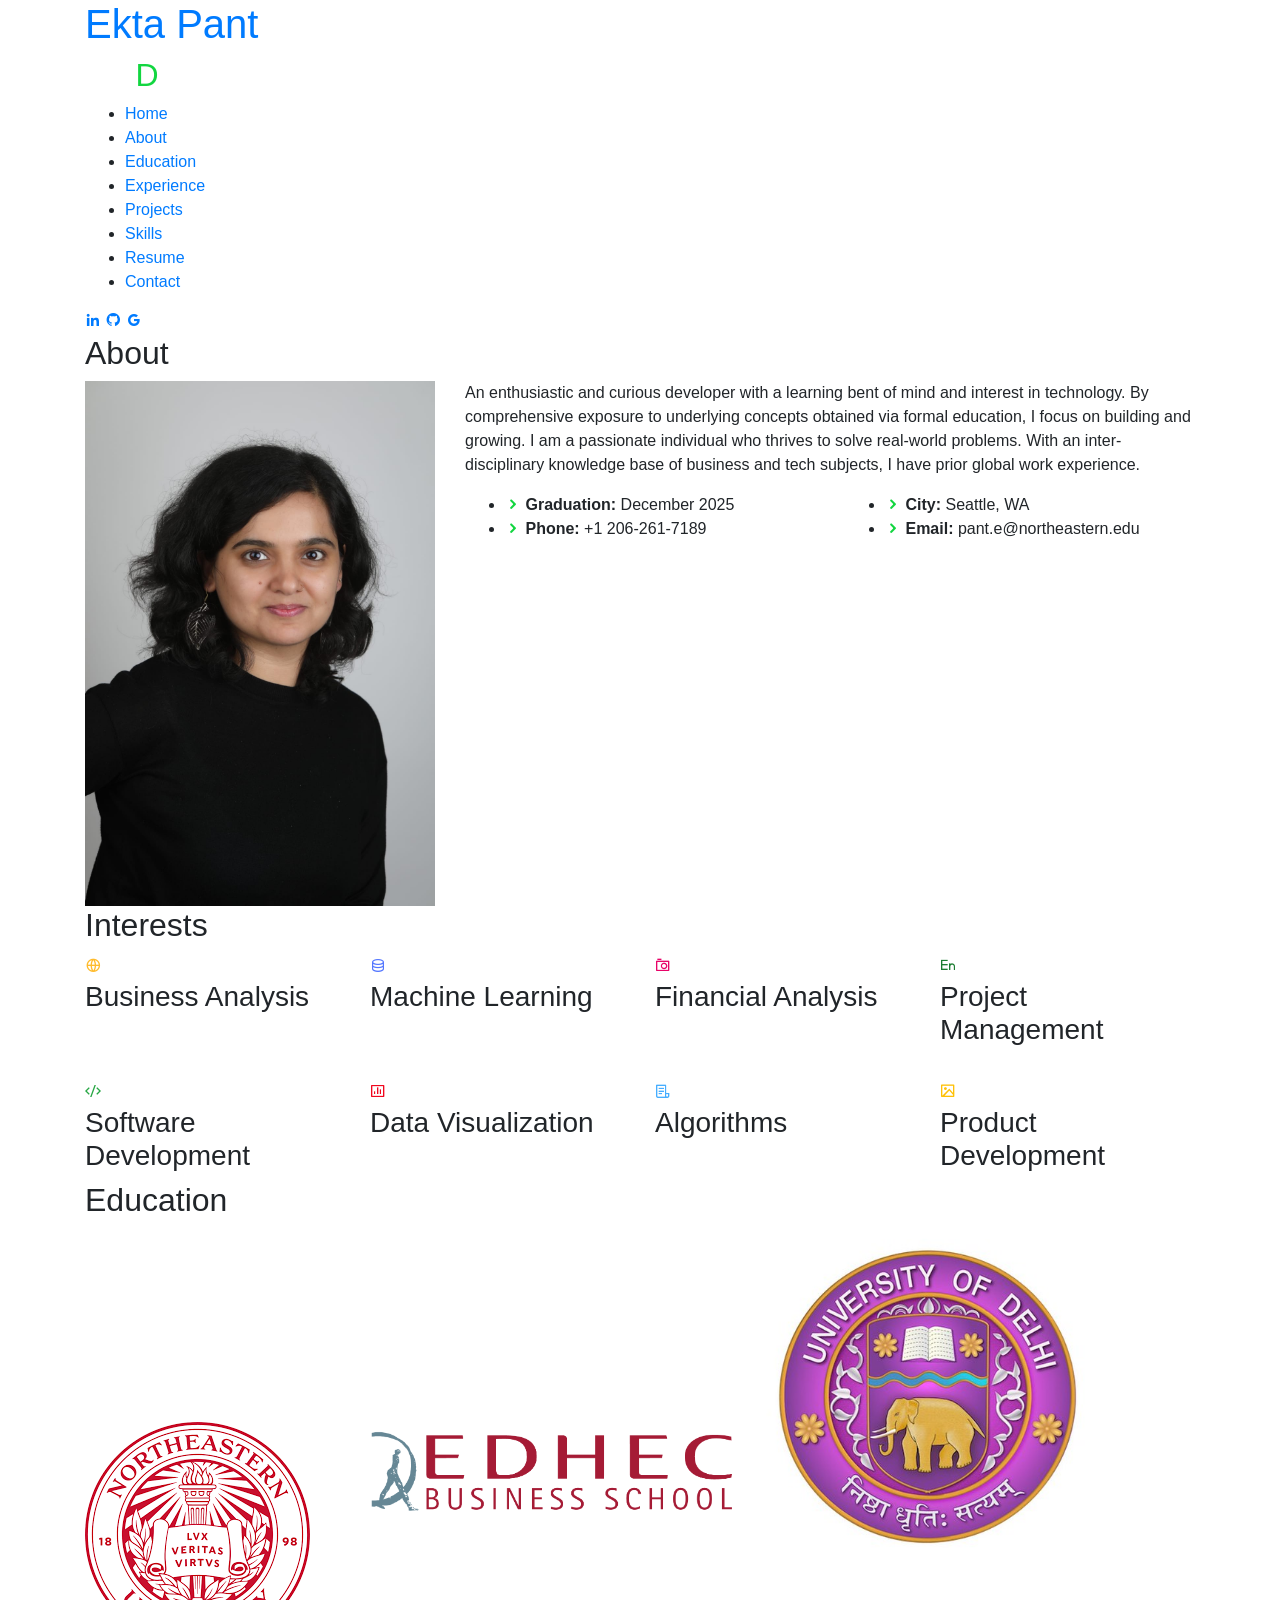
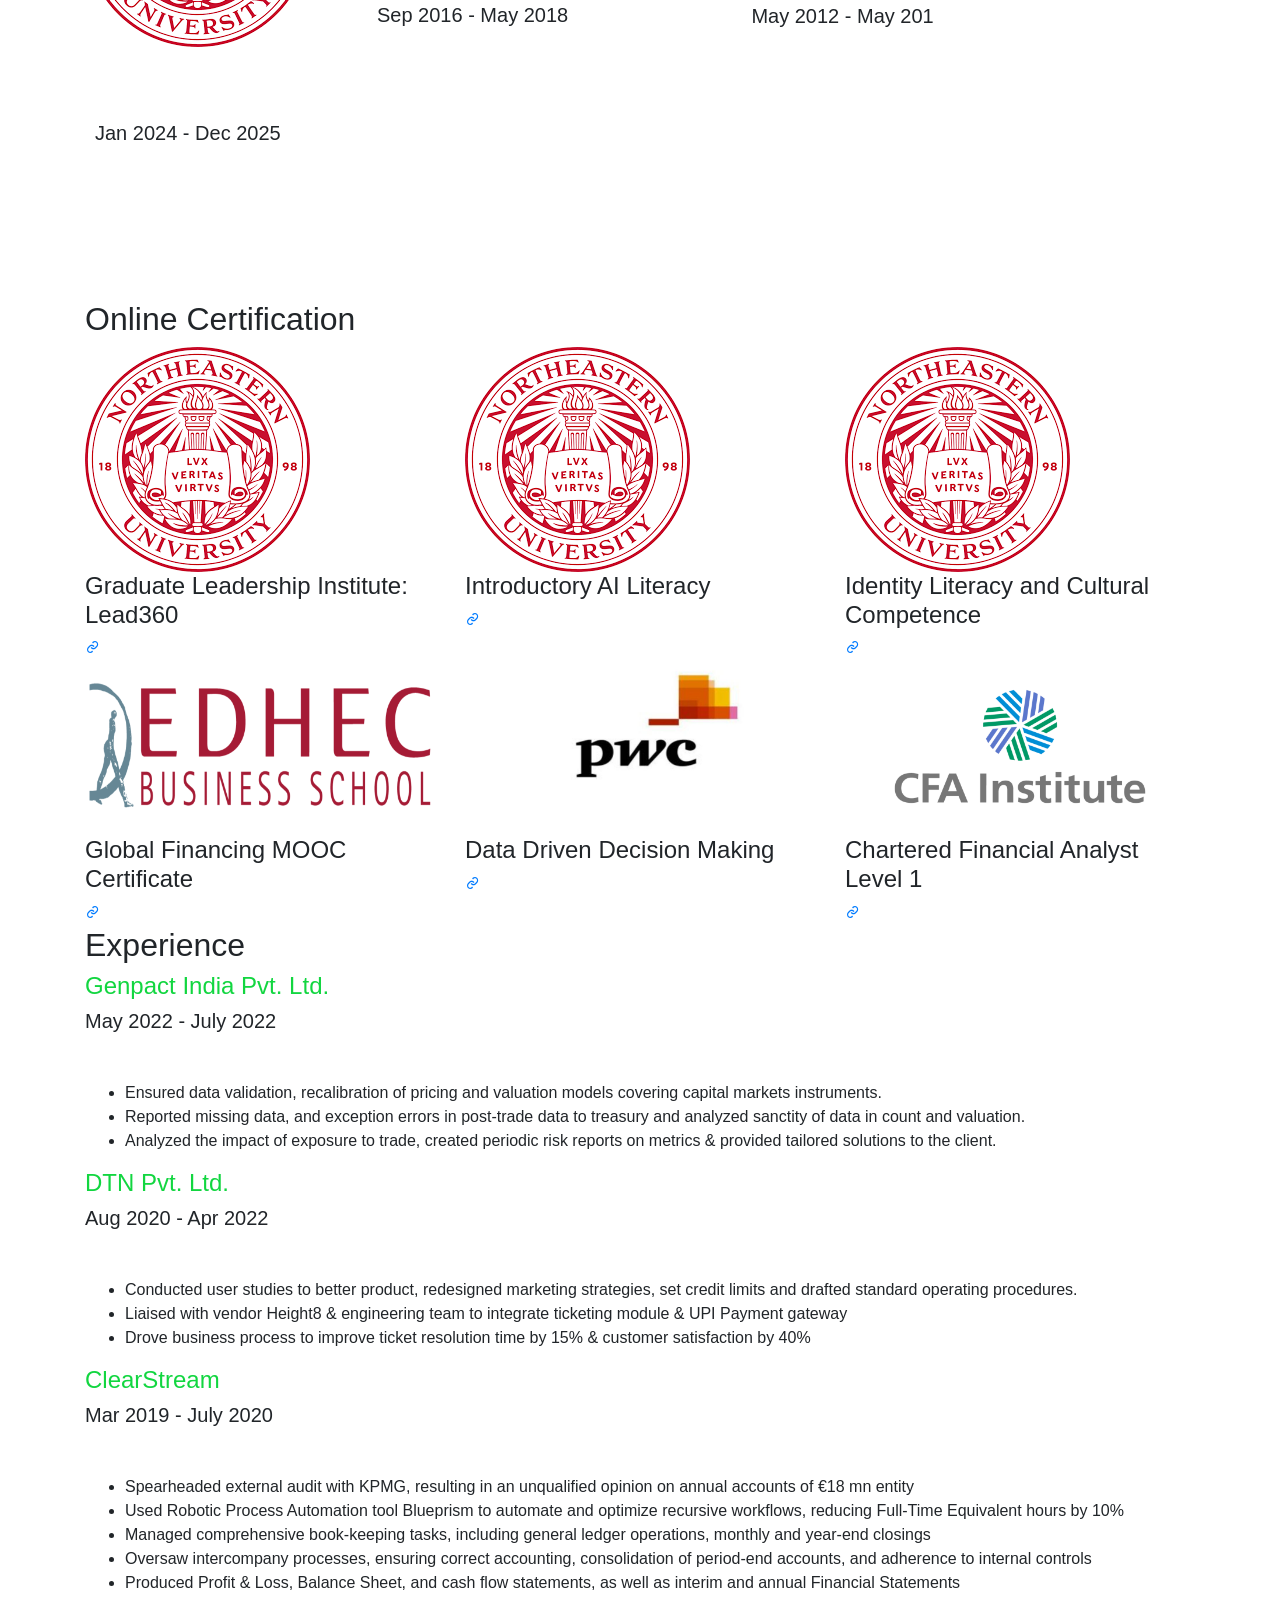
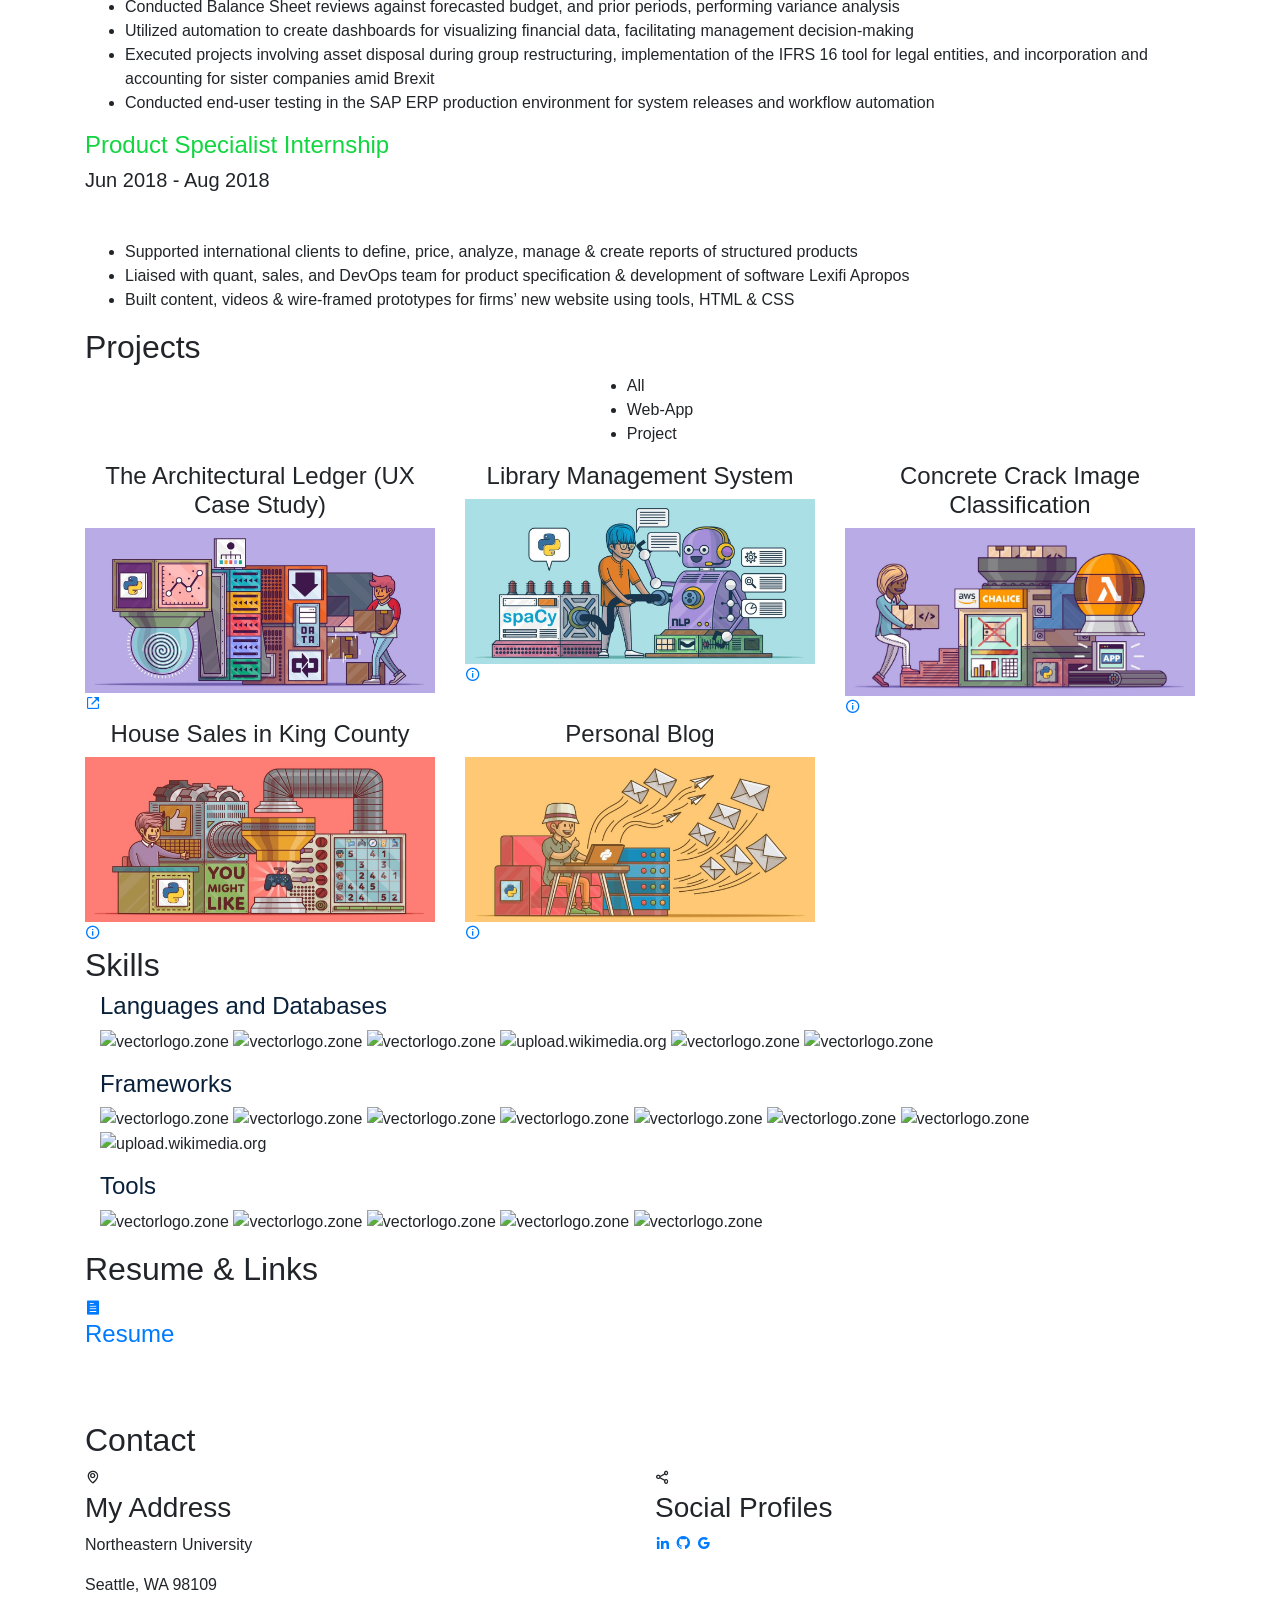
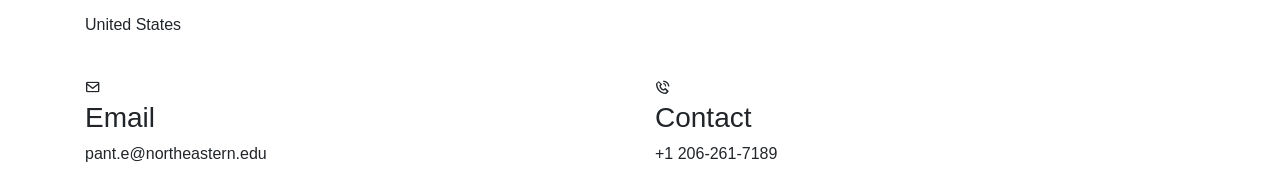
==== commit 1152f8f8: "Add dedicated UX case study page and portfolio card link" ====
--- a/index.html
+++ b/index.html
@@ -439,6 +439,18 @@
       <div class="row portfolio-container">
 
         <div class="col-lg-4 col-md-6 portfolio-item filter-project">
+          <center><h4>The Architectural Ledger (UX Case Study)</h4></center>
+          <div class="portfolio-wrap">
+            <img src="assets/img/project/vdg.jpg" class="img-fluid" alt="UX Case Study">
+            <div class="portfolio-info">
+              <div class="portfolio-links">
+                <a href="projects/architectural-ledger/" target="_blank" title="Open Dedicated Case Study Page"><i class="bx bx-link-external"></i></a>
+              </div>
+            </div>
+          </div>
+        </div>
+
+        <div class="col-lg-4 col-md-6 portfolio-item filter-project">
           <center><h4>Library Management System</h4></center>
           <div class="portfolio-wrap">
             <img src="assets/img/project/resume.jpg" class="img-fluid" alt="">
@@ -513,7 +525,7 @@
                   <img src="https://www.vectorlogo.zone/logos/python/python-horizontal.svg" alt="vectorlogo.zone" height="50" width="150">
                   <img src="https://www.vectorlogo.zone/logos/java/java-horizontal.svg" alt="vectorlogo.zone" height="50" width="120">
                   <img src="https://www.vectorlogo.zone/logos/w3_html5/w3_html5-ar21.svg" alt="vectorlogo.zone">
-                  <img src="https://www.vectorlogo.zone/logos/w3_css/w3_css-ar21.svg" alt="CSS3 logo">
+                  <img src="https://upload.wikimedia.org/wikipedia/commons/d/d5/CSS3_logo_and_wordmark.svg" alt="upload.wikimedia.org" height="60" width="90">
                   <img src="https://www.vectorlogo.zone/logos/mysql/mysql-horizontal.svg" alt="vectorlogo.zone" height="70" width="130">
                   <img src="https://www.vectorlogo.zone/logos/postgresql/postgresql-horizontal.svg" alt="vectorlogo.zone" height="50" width="190">
 
@@ -529,7 +541,7 @@
                   <img src="https://www.vectorlogo.zone/logos/tensorflow/tensorflow-ar21.svg" alt="vectorlogo.zone">
                   <img src="https://www.vectorlogo.zone/logos/pytorch/pytorch-ar21.svg" alt="vectorlogo.zone">
                   <img src="https://www.vectorlogo.zone/logos/opencv/opencv-ar21.svg" alt="vectorlogo.zone">
-                  <img src="https://www.vectorlogo.zone/logos/scikit_learn/scikit_learn-ar21.svg" alt="Scikit-learn logo">
+                  <img src="https://upload.wikimedia.org/wikipedia/commons/0/05/Scikit_learn_logo_small.svg" alt="upload.wikimedia.org" width="90" height="70">
               </p>
           </div>
           <div class="col-md-12 mt-4 mt-md-0 icon-box" data-aos="lefade-up" data-aos-delay="100" style="background:#fff">
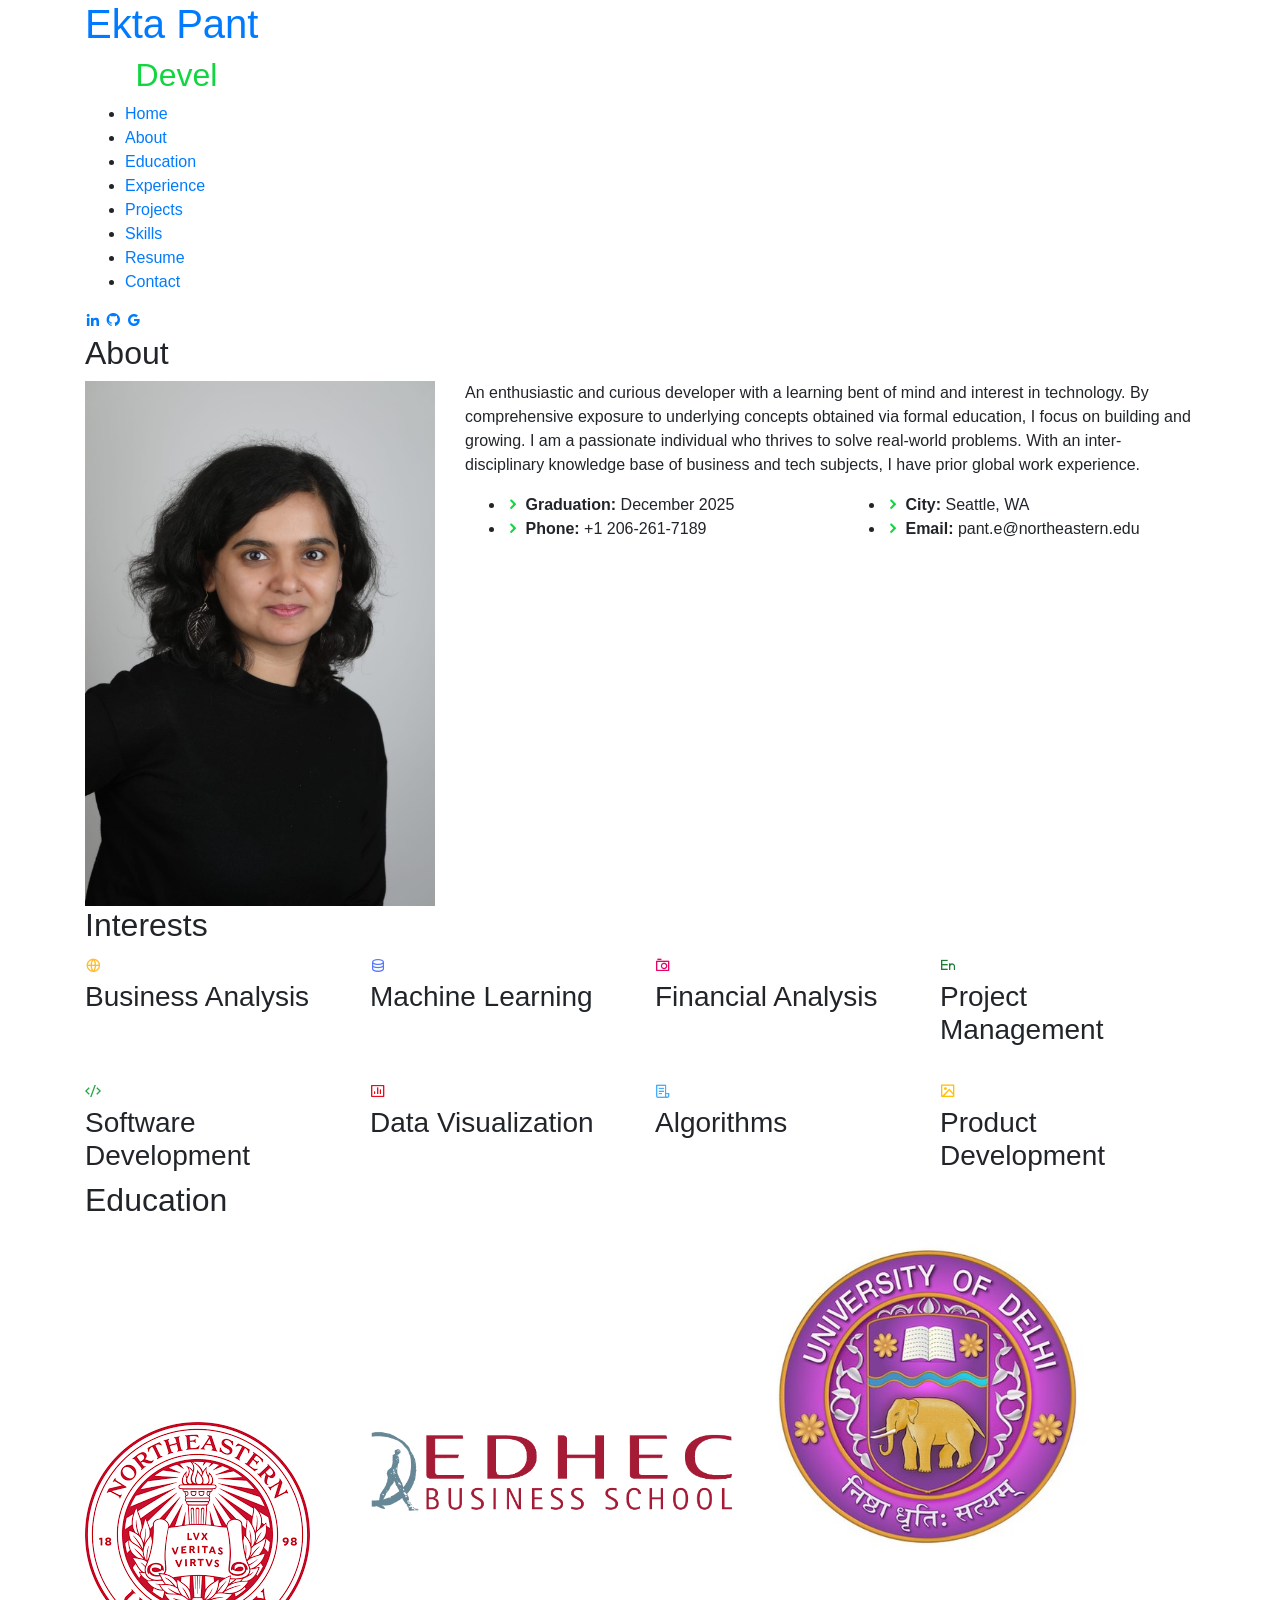
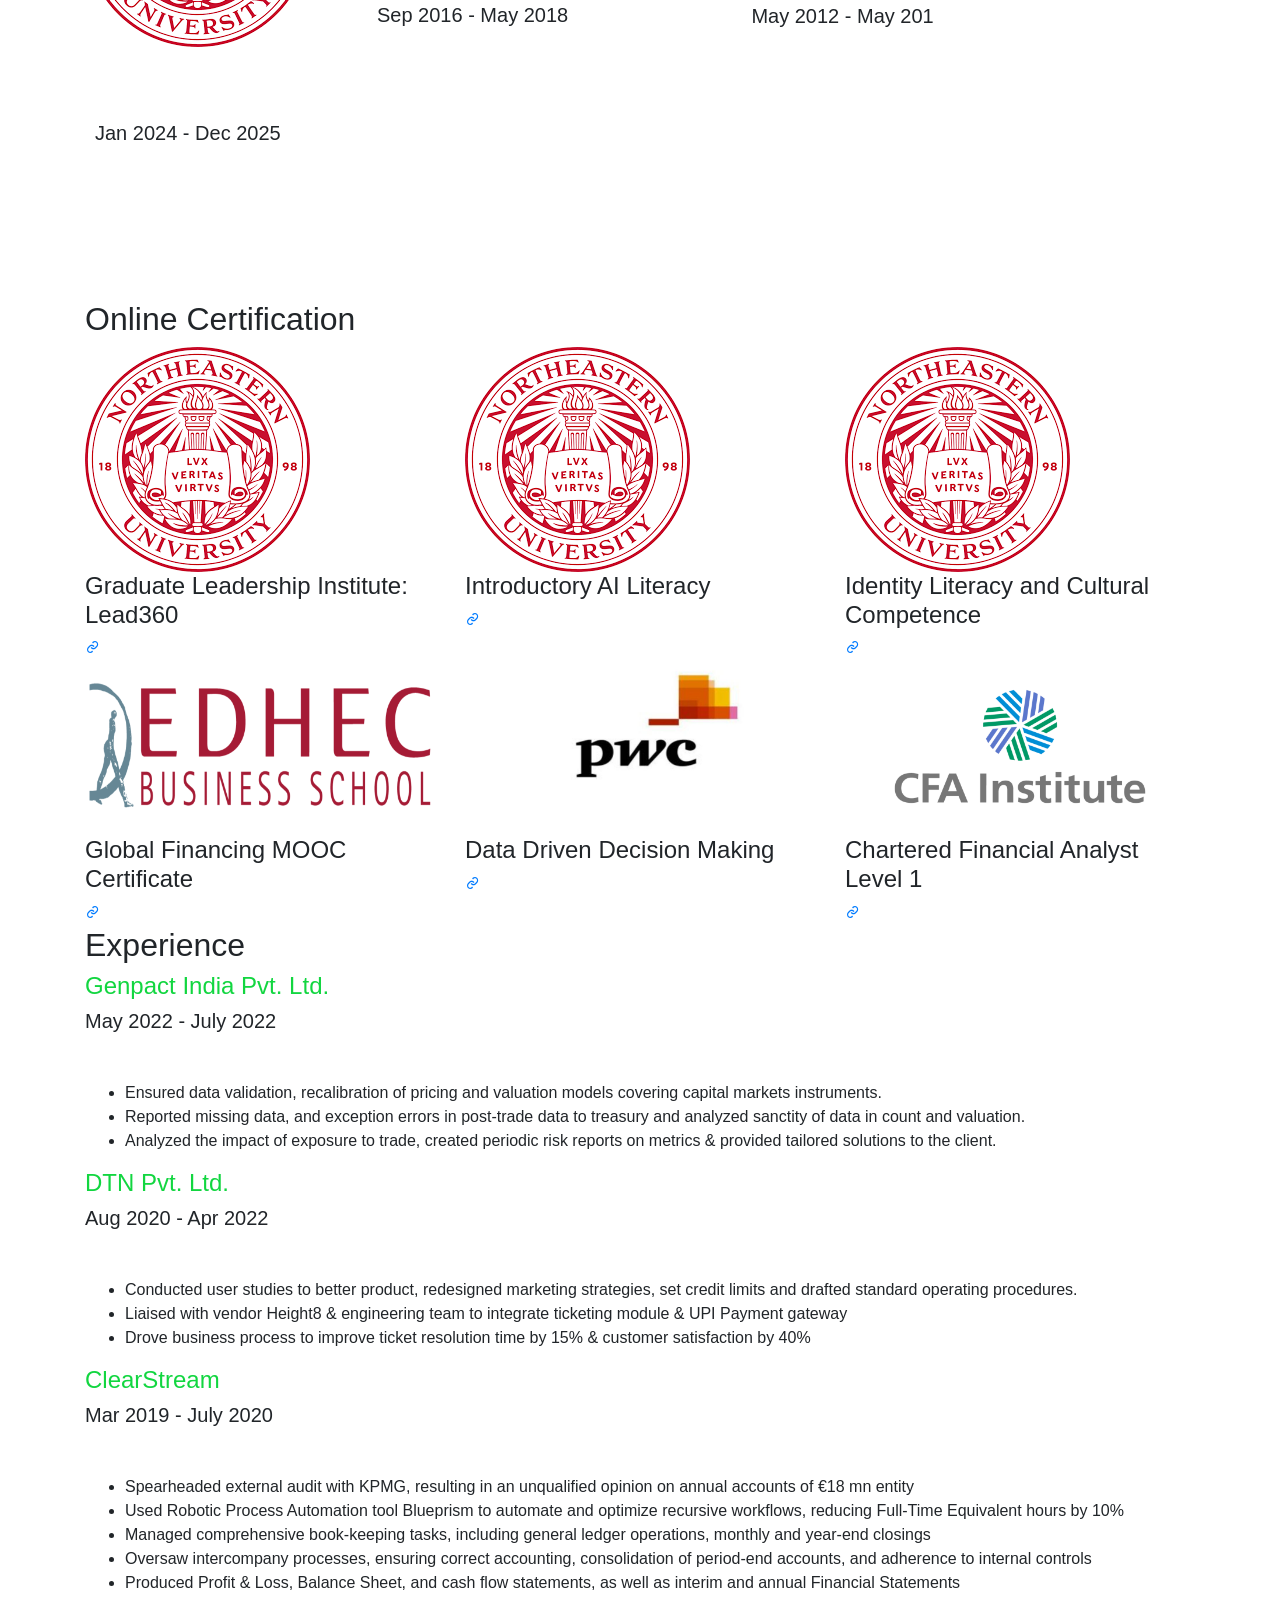
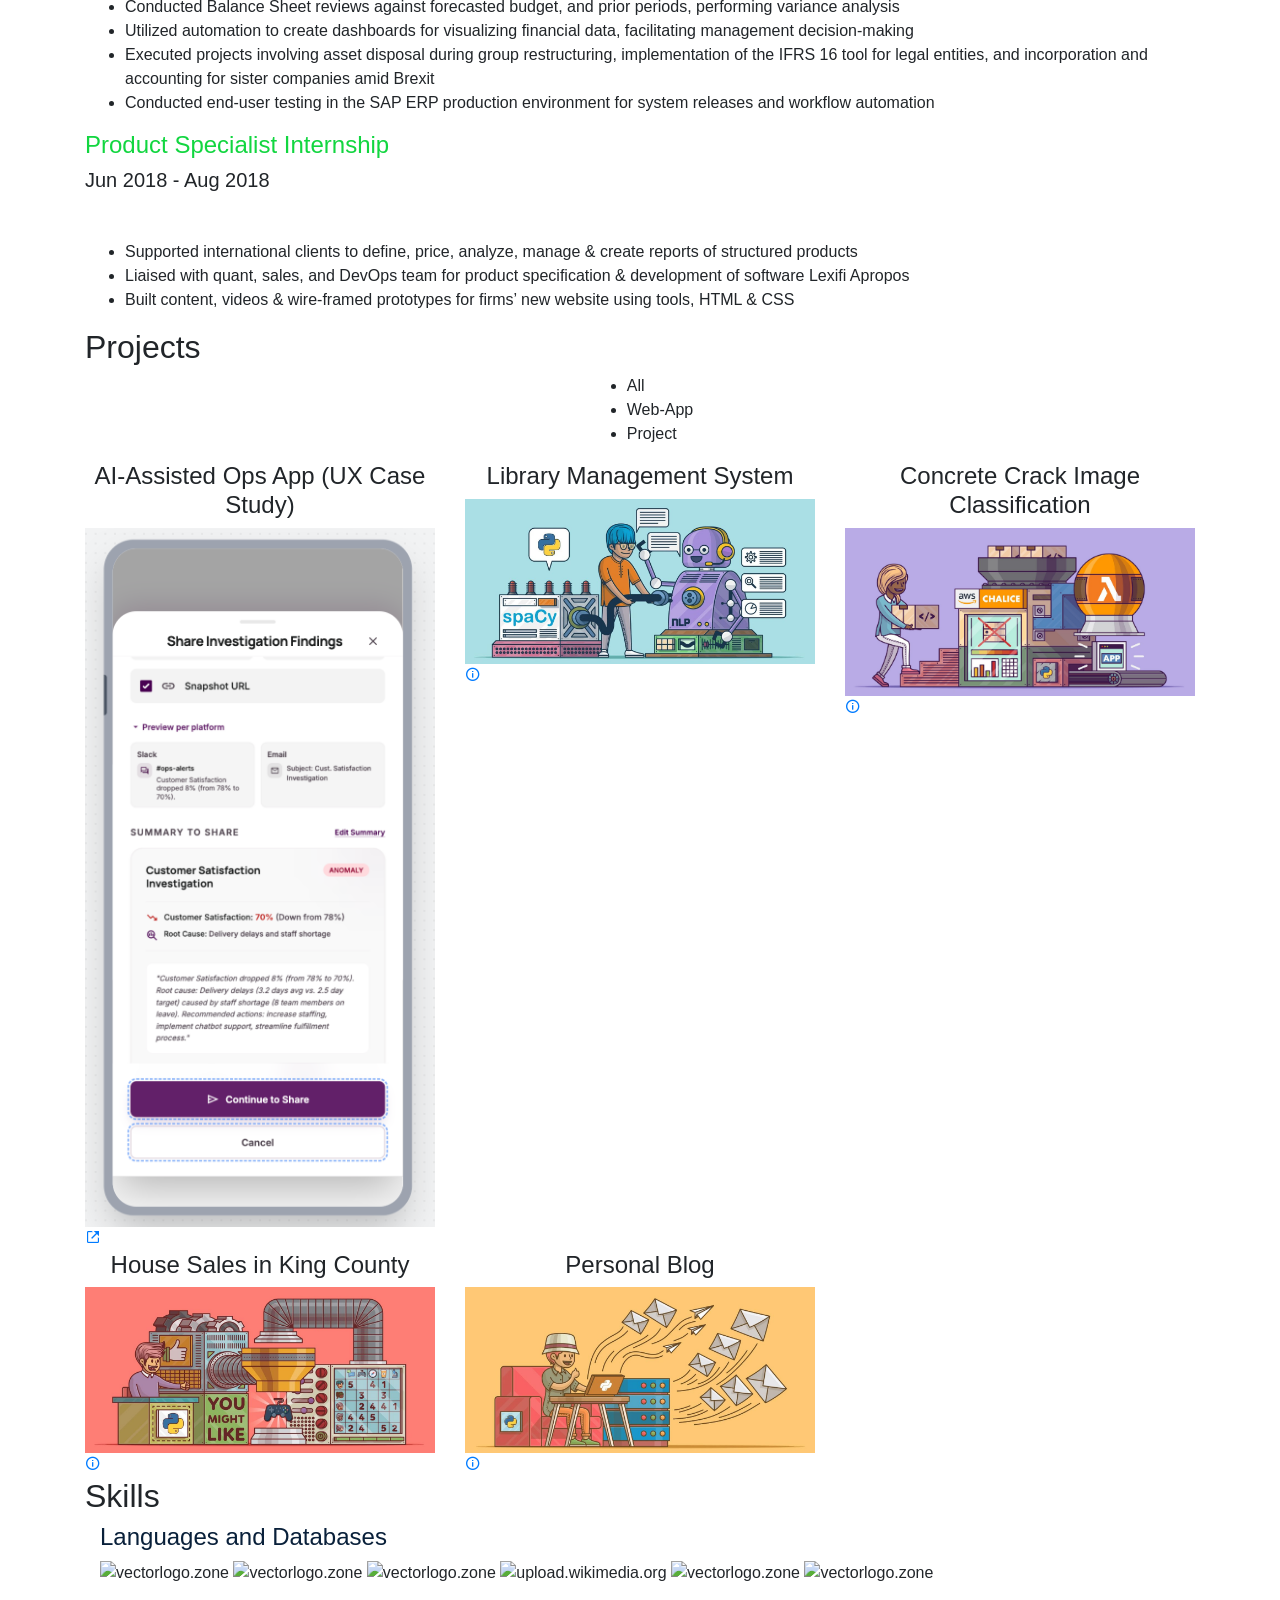
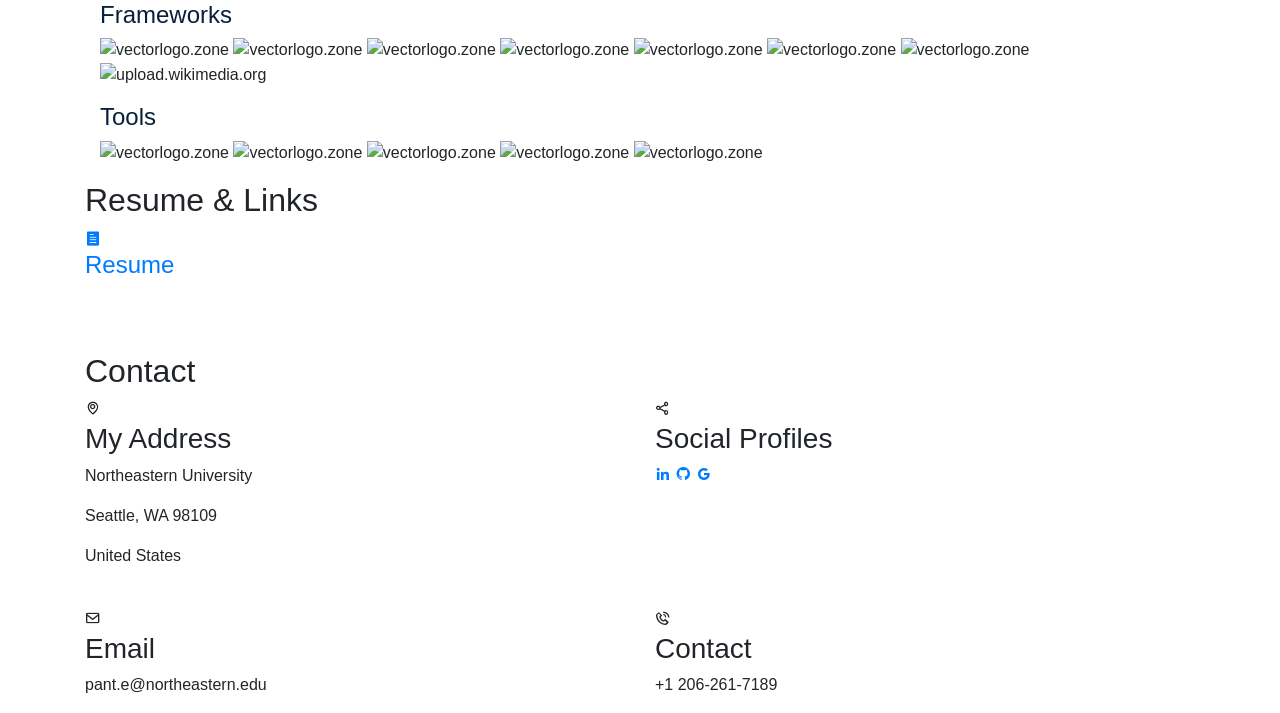
==== commit 9c5d3d10: "Polish UX case study page and update project card image" ====
--- a/index.html
+++ b/index.html
@@ -439,9 +439,9 @@
       <div class="row portfolio-container">
 
         <div class="col-lg-4 col-md-6 portfolio-item filter-project">
-          <center><h4>The Architectural Ledger (UX Case Study)</h4></center>
-          <div class="portfolio-wrap">
-            <img src="assets/img/project/vdg.jpg" class="img-fluid" alt="UX Case Study">
+          <center><h4>AI-Assisted Ops App (UX Case Study)</h4></center>
+          <div class="portfolio-wrap">
+            <img src="assets/img/project/ai-assisted-ops-card.png" class="img-fluid" alt="AI-Assisted Ops App UX Case Study" onerror="this.onerror=null;this.src='assets/img/project/vdg.jpg'">
             <div class="portfolio-info">
               <div class="portfolio-links">
                 <a href="projects/architectural-ledger/" target="_blank" title="Open Dedicated Case Study Page"><i class="bx bx-link-external"></i></a>
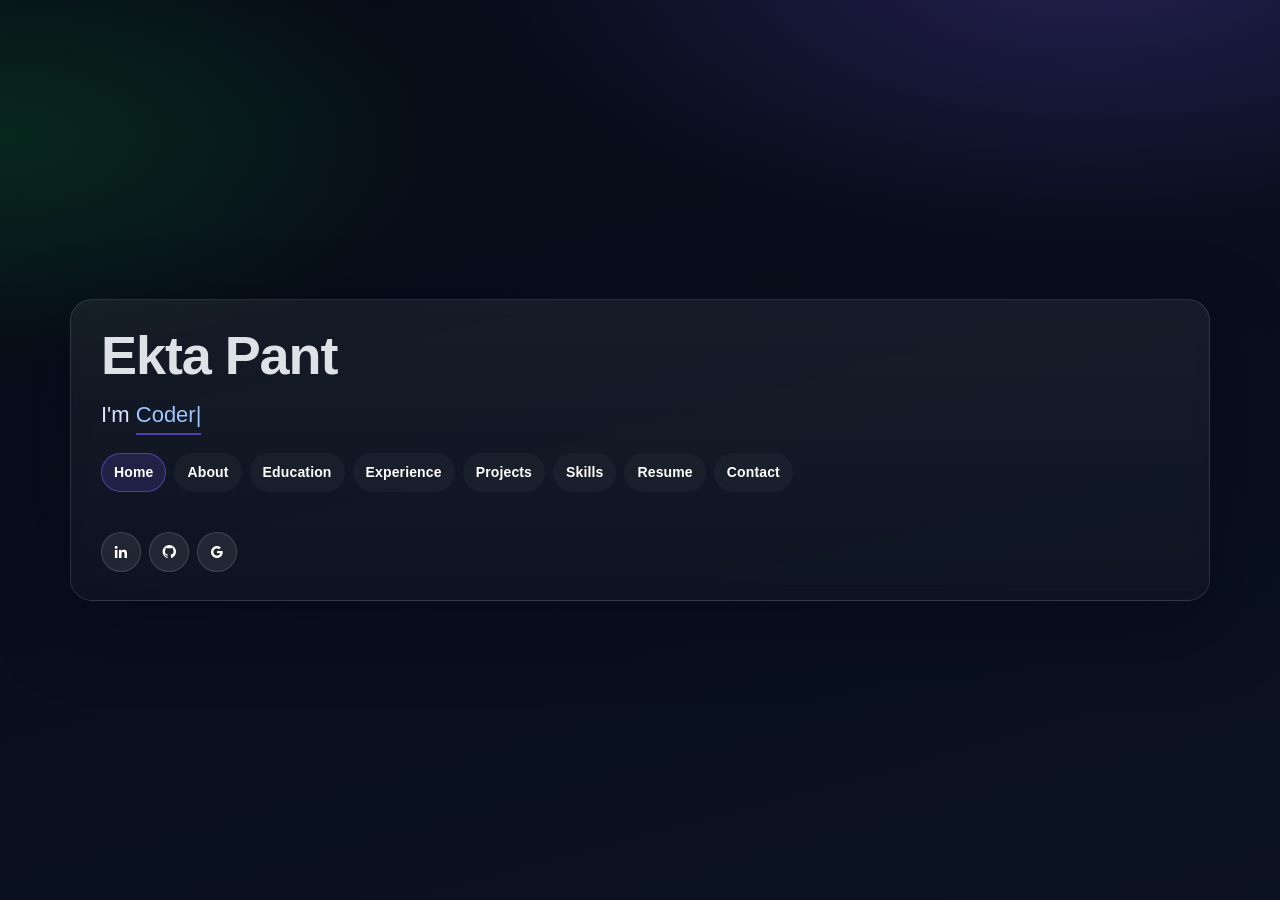
==== commit 9eb8a7e7: "Modernize portfolio UI and refine UX case study presentation" ====
--- a/index.html
+++ b/index.html
@@ -13,8 +13,8 @@
   <meta charset="utf-8">
   <meta content="width=device-width, initial-scale=1.0" name="viewport">
 
-  <title>Personal Portfolio</title>
-  <meta content="" name="descriptison">
+  <title>Ekta Pant | Product, UX & Data Portfolio</title>
+  <meta content="Portfolio of Ekta Pant featuring UX case studies, software projects, and data-driven product work." name="description">
   <meta content="" name="keywords">
 
   <!-- Google Fonts -->
@@ -106,10 +106,7 @@
           <img src="assets/img/profile.jpg" class="img-fluid" alt="">
         </div>
         <div class="col-lg-8 pt-4 pt-lg-0 content" data-aos="fade-left">
-          <p>An enthusiastic and curious developer with a learning bent of mind and interest in technology. By comprehensive exposure
-            to underlying concepts obtained via formal education, I focus on building and growing. I am a passionate individual who thrives to solve real-world problems.
-            With an inter-disciplinary knowledge base of business and tech subjects, I have prior global work experience.
-          </p>
+          <p>I build user-centered digital products at the intersection of software, UX, and analytics. My work combines strong technical execution with business context—turning ambiguous problems into clear product decisions, measurable outcomes, and polished experiences. I bring global cross-functional experience across engineering, operations, and finance, with a focus on real-world impact.</p>
           <div class="row">
             <div class="col-lg-6">
               <ul>
@@ -453,7 +450,7 @@
         <div class="col-lg-4 col-md-6 portfolio-item filter-project">
           <center><h4>Library Management System</h4></center>
           <div class="portfolio-wrap">
-            <img src="assets/img/project/resume.jpg" class="img-fluid" alt="">
+            <img src="assets/img/project/library.png" class="img-fluid" alt="Library Management System">
             <div class="portfolio-info">
               
               <div class="portfolio-links">
--- a/assets/css/style.css
+++ b/assets/css/style.css
@@ -1096,3 +1096,210 @@
     transform: translateX(-50%);
   }
 }
+
+/*--------------------------------------------------------------
+# Modern Portfolio Refresh (non-breaking overrides)
+--------------------------------------------------------------*/
+:root {
+  --accent: #7c5cff;
+  --accent-2: #12d640;
+  --bg-1: #060b16;
+  --bg-2: #0b1222;
+  --glass: rgba(255, 255, 255, 0.05);
+  --glass-border: rgba(255, 255, 255, 0.12);
+}
+
+body {
+  color: #edf2ff;
+  font-family: "Open Sans", sans-serif;
+}
+
+body::before {
+  background:
+    radial-gradient(900px 400px at 85% -5%, rgba(124, 92, 255, 0.24), transparent 70%),
+    radial-gradient(700px 350px at 0% 15%, rgba(18, 214, 64, 0.14), transparent 65%),
+    linear-gradient(165deg, var(--bg-1) 0%, var(--bg-2) 100%);
+}
+
+a,
+.nav-menu a:hover,
+.nav-menu .active > a,
+.nav-menu li:hover > a {
+  color: #c6d2ff;
+}
+
+#header .container {
+  background: linear-gradient(180deg, rgba(255, 255, 255, 0.06), rgba(255, 255, 255, 0.02));
+  border: 1px solid var(--glass-border);
+  border-radius: 22px;
+  padding: 28px 30px;
+  backdrop-filter: blur(8px);
+  box-shadow: 0 24px 70px rgba(3, 8, 20, 0.5);
+}
+
+#header h1 {
+  font-size: 54px;
+  letter-spacing: -0.02em;
+}
+
+#header h2 {
+  color: #d9e2ff !important;
+  font-size: 22px;
+}
+
+#header h2 span {
+  color: #9ec5ff !important;
+  border-bottom: 2px solid rgba(124, 92, 255, 0.6);
+}
+
+.nav-menu {
+  margin-top: 24px;
+}
+
+.nav-menu ul {
+  gap: 8px;
+  flex-wrap: wrap;
+}
+
+.nav-menu li + li {
+  margin-left: 0;
+}
+
+.nav-menu a {
+  font-size: 14px;
+  font-weight: 600;
+  letter-spacing: 0.01em;
+  padding: 8px 12px;
+  border-radius: 999px;
+  background: rgba(255, 255, 255, 0.03);
+  border: 1px solid transparent;
+}
+
+.nav-menu a:before {
+  display: none;
+}
+
+.nav-menu a:hover,
+.nav-menu .active > a,
+.nav-menu li:hover > a {
+  border-color: rgba(124, 92, 255, 0.5);
+  background: rgba(124, 92, 255, 0.16);
+  color: #fff;
+}
+
+#header .social-links a {
+  background: rgba(255, 255, 255, 0.08);
+  border: 1px solid rgba(255, 255, 255, 0.15);
+}
+
+#header .social-links a:hover {
+  background: var(--accent);
+  border-color: var(--accent);
+}
+
+#header.header-top {
+  background: rgba(6, 11, 22, 0.9);
+  border-bottom: 1px solid rgba(255, 255, 255, 0.08);
+  backdrop-filter: blur(8px);
+}
+
+section .container {
+  background: linear-gradient(180deg, rgba(255, 255, 255, 0.04), rgba(255, 255, 255, 0.015));
+  border: 1px solid var(--glass-border);
+  border-radius: 20px;
+  backdrop-filter: blur(6px);
+  box-shadow: 0 18px 46px rgba(0, 0, 0, 0.25);
+}
+
+.section-title h2 {
+  color: #d7e0ff;
+  letter-spacing: 0.16em;
+}
+
+.section-title h2::after {
+  background: linear-gradient(90deg, rgba(124, 92, 255, 0.1), rgba(124, 92, 255, 0.8), rgba(18, 214, 64, 0.6));
+}
+
+.about-me .content p,
+.about-me .content li {
+  color: #cdd7f4;
+}
+
+.interests .icon-box,
+.services .icon-box,
+.contact .info-box {
+  background: var(--glass);
+  border: 1px solid var(--glass-border);
+  border-radius: 14px;
+}
+
+.interests .icon-box:hover,
+.services .icon-box:hover {
+  border-color: rgba(124, 92, 255, 0.55);
+  transform: translateY(-3px);
+}
+
+.portfolio #portfolio-flters li {
+  border-radius: 999px;
+  border: 1px solid rgba(255, 255, 255, 0.14);
+  background: rgba(255, 255, 255, 0.03);
+  color: #d3dcf7;
+}
+
+.portfolio #portfolio-flters li:hover,
+.portfolio #portfolio-flters li.filter-active {
+  background: rgba(124, 92, 255, 0.22);
+  border-color: rgba(124, 92, 255, 0.55);
+  color: #fff;
+}
+
+.portfolio .portfolio-wrap {
+  border-radius: 14px;
+  border: 1px solid rgba(255, 255, 255, 0.14);
+  box-shadow: 0 12px 28px rgba(3, 10, 22, 0.35);
+  overflow: hidden;
+}
+
+.portfolio .portfolio-wrap img {
+  transition: transform 0.35s ease;
+}
+
+.portfolio .portfolio-wrap:hover img {
+  transform: scale(1.04);
+}
+
+.portfolio .portfolio-wrap .portfolio-links a {
+  background: rgba(124, 92, 255, 0.9);
+  border-radius: 10px;
+}
+
+.portfolio .portfolio-wrap .portfolio-links a:hover {
+  background: #5f43e8;
+}
+
+.portfolio-item h4 {
+  color: #f0f4ff;
+  font-weight: 700;
+  font-size: 1rem;
+  margin-bottom: 10px;
+}
+
+.contact .info-box i.bx {
+  background: rgba(124, 92, 255, 0.2);
+  color: #d3c8ff;
+}
+
+.contact .info-box h3,
+.contact .info-box p {
+  color: #dce4ff;
+}
+
+@media (max-width: 992px) {
+  #header .container {
+    padding: 20px;
+  }
+
+  .nav-menu ul {
+    justify-content: center;
+  }
+}
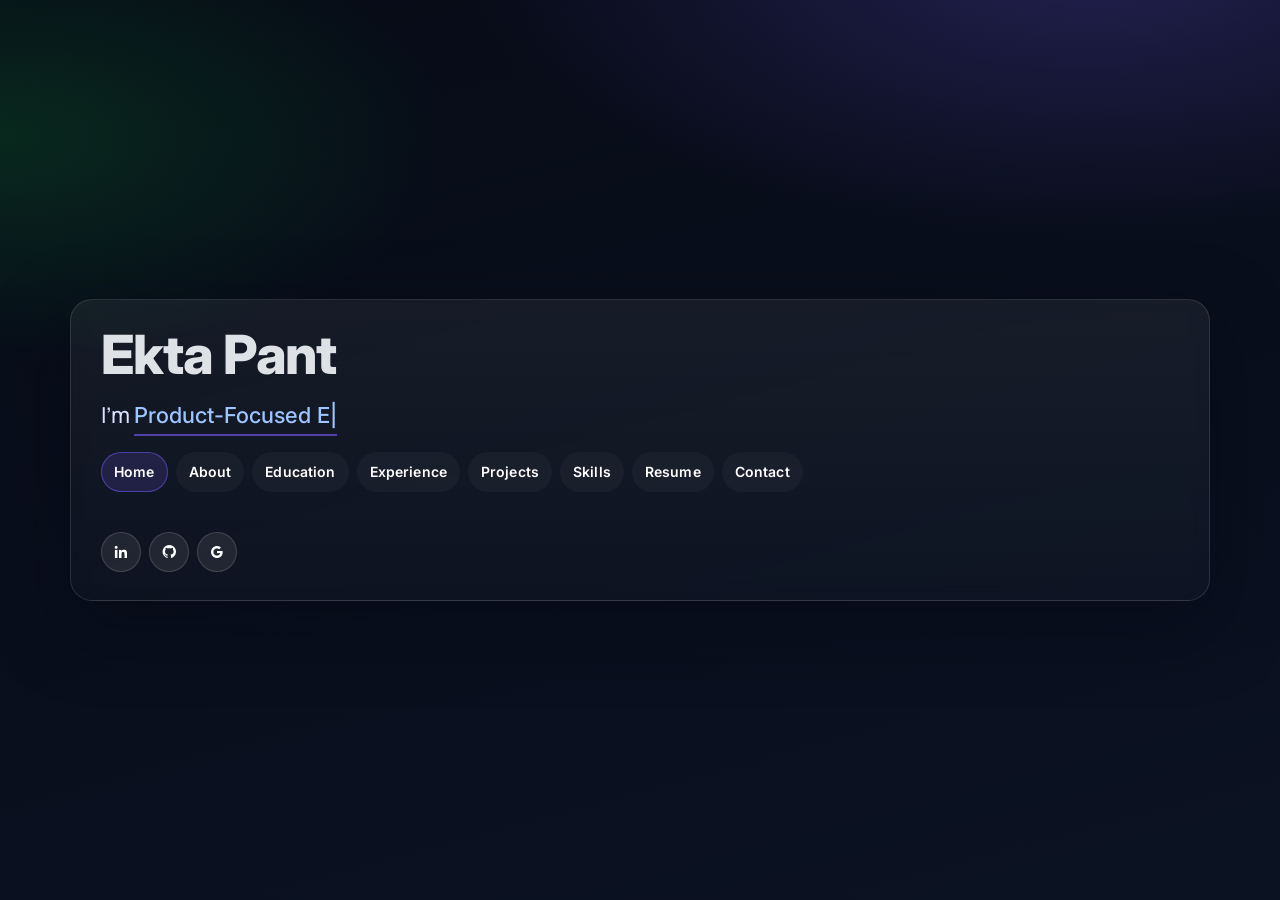
==== commit 310778d8: "Enhance About section and add LMS project gallery images" ====
--- a/index.html
+++ b/index.html
@@ -18,7 +18,7 @@
   <meta content="" name="keywords">
 
   <!-- Google Fonts -->
-  <link href="https://fonts.googleapis.com/css?family=Open+Sans:300,300i,400,400i,600,600i,700,700i|Raleway:300,300i,400,400i,500,500i,600,600i,700,700i|Poppins:300,300i,400,400i,500,500i,600,600i,700,700i" rel="stylesheet">
+  <link href="https://fonts.googleapis.com/css2?family=Inter:wght@300;400;500;600;700;800&family=Manrope:wght@500;700;800&display=swap" rel="stylesheet">
 
   <!-- Vendor CSS Files -->
   <link href="assets/vendor/bootstrap/css/bootstrap.min.css" rel="stylesheet">
@@ -76,7 +76,7 @@
           <li><a href="#skills"> <span>Skills</span></a></li>
           <li><a href="https://drive.google.com/file/d/1fWBe1UFousp5Tmh_SHzb8sxNmkm08fO_/view?usp=sharing" target="_blank"> <span>Resume</span></a></li>
           <!-- <li><a href="#links"> <span>Resume & Links</span></a></li> -->
-          <li><a href="#contacts"> <span>Contact</span></a></li>
+          <li><a href="#about"> <span>Contact</span></a></li>
 
         </ul>
       </nav><!-- .nav-menu -->
@@ -124,13 +124,43 @@
         </div>
       </div>
 
+      <div class="row mt-4">
+        <div class="col-12">
+          <h4 class="about-subtitle">Core Skills</h4>
+          <div class="about-skills-strip">
+            <span class="about-skill">Product Strategy</span>
+            <span class="about-skill">UX Research</span>
+            <span class="about-skill">Interaction Design</span>
+            <span class="about-skill">Usability Testing</span>
+            <span class="about-skill">Data Analysis</span>
+            <span class="about-skill">Python</span>
+            <span class="about-skill">SQL</span>
+            <span class="about-skill">Tableau</span>
+            <span class="about-skill">Figma</span>
+            <span class="about-skill">Agile Delivery</span>
+          </div>
+        </div>
+      </div>
+
+      <div class="row mt-3">
+        <div class="col-12">
+          <div class="about-contact-strip">
+            <div class="about-contact-item"><i class="bx bx-envelope"></i><span>pant.e@northeastern.edu</span></div>
+            <div class="about-contact-item"><i class="bx bx-phone-call"></i><span>+1 206-261-7189</span></div>
+            <div class="about-contact-item"><i class="bx bx-map"></i><span>Seattle, WA</span></div>
+            <div class="about-contact-item"><i class="bx bxl-linkedin"></i><a href="https://www.linkedin.com/in/ekta-pant" target="_blank">LinkedIn</a></div>
+            <div class="about-contact-item"><i class="bx bxl-github"></i><a href="https://www.github.com/pante008" target="_blank">GitHub</a></div>
+          </div>
+        </div>
+      </div>
+
     </div><!-- End About Me -->
 
     <!-- ======= Interests ======= -->
     <div class="interests container">
 
       <div class="section-title">
-        <h2>Interests</h2>
+        <h2>Focus Areas</h2>
       </div>
 
       <div class="row">
@@ -647,7 +677,7 @@
   <script src="assets/vendor/typed.js/typed.min.js"></script>
   <script type="text/javascript">
     var typed = new Typed('.typing',{
-      strings: ["Coder", "Developer", "Business Enthusiast"],
+      strings: ["Product-Focused Engineer", "UX & Data Practitioner", "Software Developer"],
       loop: true,
       typeSpeed: 65,
       backSpeed: 65
--- a/assets/css/style.css
+++ b/assets/css/style.css
@@ -1303,3 +1303,142 @@
     justify-content: center;
   }
 }
+
+/* Additional polish */
+body,
+p,
+li,
+a,
+span {
+  font-family: "Inter", "Open Sans", sans-serif;
+}
+
+h1,
+h2,
+h3,
+h4,
+h5,
+h6,
+.section-title h2 {
+  font-family: "Manrope", "Poppins", sans-serif;
+}
+
+#header h1 {
+  font-weight: 800;
+}
+
+.section-title h2 {
+  background: rgba(124, 92, 255, 0.12);
+  border: 1px solid rgba(124, 92, 255, 0.35);
+  border-radius: 999px;
+  display: inline-flex;
+  align-items: center;
+  padding: 10px 14px;
+  line-height: 1;
+  margin-bottom: 22px;
+}
+
+.about-me img.img-fluid {
+  border-radius: 16px;
+  border: 1px solid rgba(255, 255, 255, 0.16);
+  box-shadow: 0 20px 40px rgba(0, 0, 0, 0.35);
+}
+
+.about-subtitle {
+  color: #e6ecff;
+  font-size: 16px;
+  font-weight: 700;
+  margin: 0 0 10px;
+  letter-spacing: 0.01em;
+}
+
+.about-skills-strip {
+  display: flex;
+  flex-wrap: wrap;
+  gap: 8px;
+  background: rgba(255, 255, 255, 0.03);
+  border: 1px solid rgba(255, 255, 255, 0.11);
+  border-radius: 14px;
+  padding: 12px;
+}
+
+.about-skill {
+  display: inline-flex;
+  align-items: center;
+  padding: 7px 12px;
+  border-radius: 999px;
+  font-size: 12px;
+  font-weight: 600;
+  color: #dce4ff;
+  background: rgba(124, 92, 255, 0.14);
+  border: 1px solid rgba(124, 92, 255, 0.35);
+}
+
+.about-contact-strip {
+  display: flex;
+  flex-wrap: wrap;
+  gap: 10px;
+  background: rgba(255, 255, 255, 0.04);
+  border: 1px solid rgba(255, 255, 255, 0.12);
+  border-radius: 14px;
+  padding: 12px;
+}
+
+.about-contact-item {
+  display: inline-flex;
+  align-items: center;
+  gap: 8px;
+  padding: 8px 12px;
+  border-radius: 999px;
+  background: rgba(255, 255, 255, 0.05);
+  border: 1px solid rgba(255, 255, 255, 0.1);
+  color: #dce4ff;
+  font-size: 13px;
+  font-weight: 600;
+}
+
+.about-contact-item i {
+  color: #a6b7ff;
+  font-size: 16px;
+}
+
+.about-contact-item a {
+  color: #dce4ff;
+}
+
+.about-contact-item a:hover {
+  color: #fff;
+}
+
+.services .icon-box,
+.interests .icon-box,
+.portfolio .portfolio-wrap,
+.contact .info-box {
+  transition: all 0.25s ease;
+}
+
+.services .icon-box:hover,
+.interests .icon-box:hover,
+.contact .info-box:hover {
+  transform: translateY(-4px);
+}
+
+@media (max-width: 768px) {
+  .section-title h2 {
+    font-size: 12px;
+    padding: 8px 12px;
+  }
+
+  .about-contact-strip {
+    padding: 10px;
+  }
+
+  .about-contact-item {
+    width: 100%;
+    justify-content: flex-start;
+  }
+
+  .about-skills-strip {
+    padding: 10px;
+  }
+}
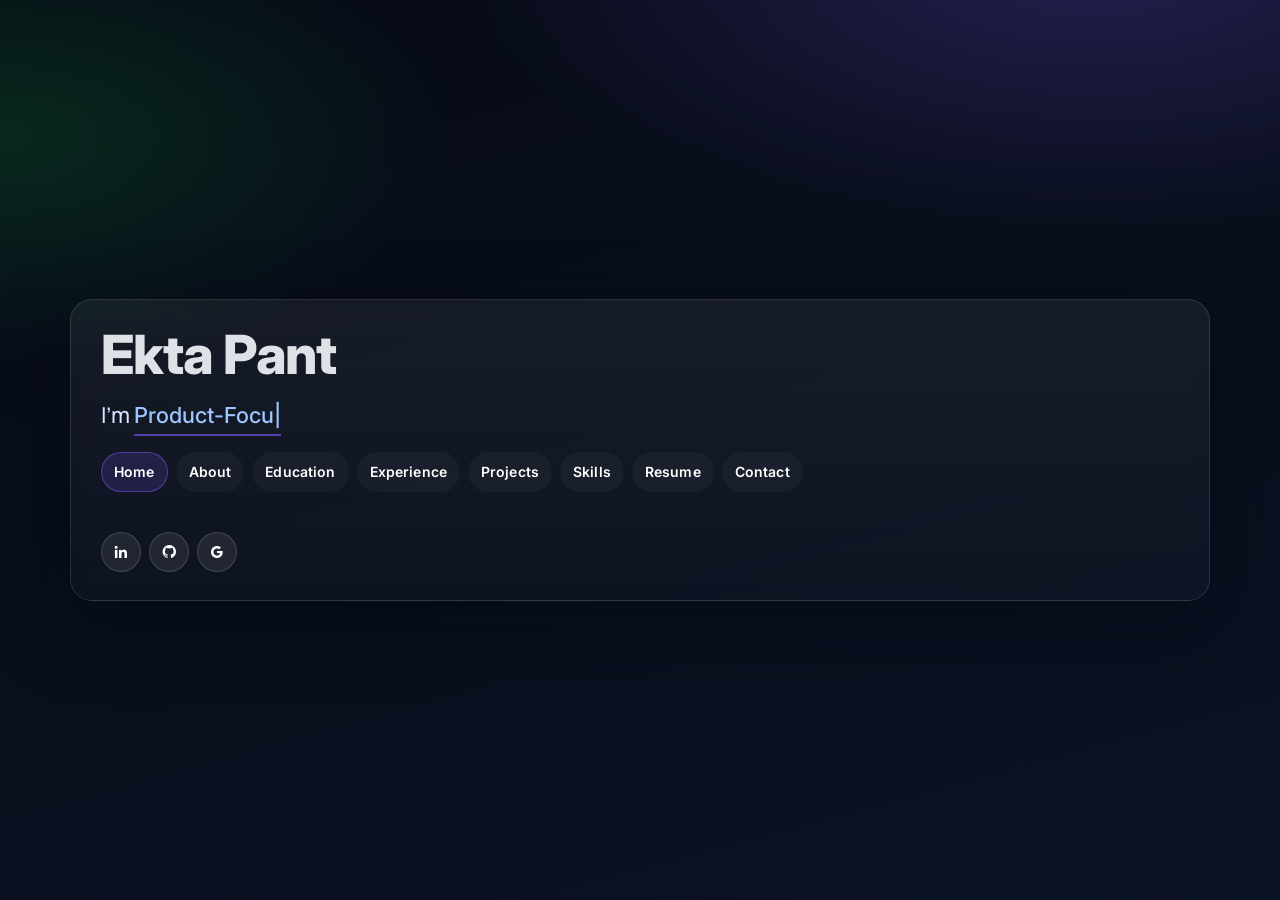
==== commit d11b59b4: "Refine education section and remove duplicate contact section" ====
--- a/index.html
+++ b/index.html
@@ -225,57 +225,55 @@
       <div class="section-title">
         <h2>Education</h2>
       </div>
-      <div class="row">
-        <div class="col-lg-12" data-aos="fade-up" style="display: inline-block;">
-
-
-            <div class="col-md-3 mt-4 mt-md-0 icon-box" data-aos="fade-up" data-aos-delay="100" style="padding:0px 0px;padding-bottom: 5px;display: inline-block;">
-              <img src="assets/img/education/NEU.png" class="img-fluid" alt="">
-              <p style="text-align:left;color:#fff;padding: 5px 10px;"><em>MS in Information Systems - Major Computer Science Engineering</em></p>
-              <h5 style="text-align:left;padding: 0px 10px;">Jan 2024 - Dec 2025</h5>
-              <h6 style="text-align:left;color:#fff;padding: 0px 10px;">Relevant Coursework</h6>
-              <ul style="text-align:left;color:#fff;">
-                <li>Application Engineering & Development</li>
-                <li>Data Science</li>
-              </ul>
-              <h6 style="text-align:left;color:#fff;padding: 0px 10px;">Global Scholar Award</h6>
-            </div>
-
-            <div class="col-md-4 mt-4 mt-md-0 icon-box" data-aos="fade-up" data-aos-delay="100" style="padding:0px 0px;padding-bottom: 5px;display: inline-block;">
-              <img src="assets/img/education/EBS.png" class="img-fluid" alt="">
-              <p style="text-align:left;color:#fff;padding: 5px 10px;"><em>Grande Ecole Programme - Dual Masters in Management and Financial Engineering</em></p>
-              <h5 style="text-align:left;padding: 0px 10px;">Sep 2016 - May 2018</h5>
-              <h6 style="text-align:left;color:#fff;padding: 0px 10px;">Relevant Coursework</h6>
-              <ul style="text-align:left;color:#fff;">
-                <li>Emperical Methods</li>
-                <li>Data Visualization & Big Data</li>
-                <li>Derivatives</li>
-                <li>Advanced Financial Theory</li>
-                <li>Corporate Management</li>
-                <li>Advanced Financial Instruments</li>
-              </ul>
-              <h6 style="text-align:left;color:#fff;padding: 0px 10px;">Excellence Scholarship: Top 1% admits</h6>
-              <h6 style="text-align:left;color:#fff;padding: 0px 10px;">Master Research Thesis: Are leveraged ETFs worth the risk?</h6>
-            </div>
-
-            <div class="col-md-4 mt-4 mt-md-0 icon-box" data-aos="fade-up" data-aos-delay="100" style="padding:0px 0px;padding-bottom: 5px;display: inline-block;">
-              <img src="assets/img/education/DU.jpg" class="img-fluid" alt="">
-              <p style="text-align:left;color:#fff;padding: 5px 10px;"><em>Bachelors of Arts Honors in Economics</em></p>
-              <h5 style="text-align:left;padding: 0px 10px;">May 2012 - May 201</h5>
-              <h6 style="text-align:left;color:#fff;padding: 0px 10px;">Relevant Coursework</h6>
-              <ul style="text-align:left;color:#fff;">
-                <li>Probability</li>
-                <li>Advanced Statistics and Math</li>
-                <li>Econometrics</li>
-                <li>Microeconomics and Macroeconomics</li>
-              </ul>
-              <h6 style="text-align:left;color:#fff;padding: 0px 10px;">Distinction Holder</h6>
-              <h6 style="text-align:left;color:#fff;padding: 0px 10px;">DU Funded Innovation Project: Impact of cloud computing on Indian Economy</h6>
-              <h6 style="text-align:left;color:#fff;padding: 0px 10px;">National INSPIRE Merit Certificate, Government of India, 2012</h6>
-            </div>
-
-          </div>
-        </div>
+      <div class="row education-grid" data-aos="fade-up">
+
+        <div class="col-lg-4 mt-4 mt-lg-0">
+          <div class="education-card">
+            <img src="assets/img/education/NEU.png" class="education-logo" alt="Northeastern University">
+            <h4>Northeastern University</h4>
+            <p class="education-program"><em>MS in Information Systems (Seattle)</em></p>
+            <p class="education-meta">Jan 2024 – Dec 2025 · Seattle, WA</p>
+            <ul>
+              <li>Focus: software engineering, information systems, and data-driven product delivery</li>
+              <li>Selected coursework: Application Engineering & Development, Data Science</li>
+              <li>Academic distinction: Global Scholar Award</li>
+            </ul>
+            <a class="education-link" href="https://catalog.northeastern.edu/graduate/engineering/multidisciplinary/information-systems-msis-sea/#programrequirementstext" target="_blank">Program reference ↗</a>
+          </div>
+        </div>
+
+        <div class="col-lg-4 mt-4 mt-lg-0">
+          <div class="education-card">
+            <img src="assets/img/education/EBS.png" class="education-logo" alt="EDHEC Business School">
+            <h4>EDHEC Business School</h4>
+            <p class="education-program"><em>Grande École / Finance Track + MSc in Financial Engineering</em></p>
+            <p class="education-meta">Sep 2016 – May 2018 · France</p>
+            <ul>
+              <li>MiM Finance: corporate finance, portfolio management, risk and financial analysis</li>
+              <li>MSc FE: derivatives, quantitative methods, machine learning and risk measurement</li>
+              <li>Excellence Scholarship (Top 1% admits) · Thesis on leveraged ETFs</li>
+            </ul>
+            <a class="education-link" href="https://www.edhec.edu/en/programmes/masters-in-management/finance" target="_blank">MiM Finance track ↗</a>
+            <a class="education-link" href="https://www.edhec.edu/en/programmes/masters-degree/msc-finance/msc-in-financial-engineering" target="_blank">MSc Financial Engineering ↗</a>
+          </div>
+        </div>
+
+        <div class="col-lg-4 mt-4 mt-lg-0">
+          <div class="education-card">
+            <img src="assets/img/education/DU.jpg" class="education-logo" alt="University of Delhi">
+            <h4>University of Delhi</h4>
+            <p class="education-program"><em>B.A. (Hons.) Economics</em></p>
+            <p class="education-meta">2012 – 2015 · Delhi, India</p>
+            <ul>
+              <li>Rigorous economics foundation: microeconomics, macroeconomics, econometrics, statistics</li>
+              <li>Curriculum emphasizes analysis of households, firms and government systems</li>
+              <li>Distinction holder · INSPIRE Merit Certificate (Govt. of India)</li>
+            </ul>
+            <a class="education-link" href="https://admission.uod.ac.in/2022/?UG-Admissions/Eligibility-and-Seat-Matrix/Bachelor-of-Arts/B.A.-Hons.-Economics" target="_blank">Program overview ↗</a>
+            <a class="education-link" href="https://www.du.ac.in/uploads/old-ug-courses/8512_BA_H_Eco.pdf" target="_blank">Curriculum PDF ↗</a>
+          </div>
+        </div>
+
       </div>
 
 
@@ -609,60 +607,7 @@
   <!--End Links Section -->
 
 
-  <!-- Start Contact Section -->
-
-  <section id="contacts" class="contact">
-    <div class="container">
-
-      <div class="section-title">
-        <h2>Contact</h2>
-      </div>
-
-      <div class="row mt-2">
-
-        <div class="col-md-6 d-flex align-items-stretch">
-          <div class="info-box">
-            <i class="bx bx-map"></i>
-            <h3>My Address</h3>
-            <p>Northeastern University</p>
-            <p>Seattle, WA 98109</p>
-            <p>United States</p>
-          </div>
-        </div>
-
-        <div class="col-md-6 mt-4 mt-md-0 d-flex align-items-stretch">
-          <div class="info-box">
-            <i class="bx bx-share-alt"></i>
-            <h3>Social Profiles</h3>
-            <div class="social-links">
-              <a href="https://www.linkedin.com/in/ekta-pant" target="_blank" class="linkedin"><i class="bx bxl-linkedin"></i></a>
-              <a href="https://www.github.com/pante008" target="_blank" class="github"><i class="bx bxl-github"></i></a>
-              <a href="mailto:pant.e@northeastern.edu" target="_blank" class="google"><i class="bx bxl-google"></i></a>
-
-            </div>
-          </div>
-        </div>
-
-        <div class="col-md-6 mt-4 d-flex align-items-stretch">
-          <div class="info-box">
-            <i class="bx bx-envelope"></i>
-            <h3>Email</h3>
-            <p>pant.e@northeastern.edu</p>
-          </div>
-        </div>
-        <div class="col-md-6 mt-4 d-flex align-items-stretch">
-          <div class="info-box">
-            <i class="bx bx-phone-call"></i>
-            <h3>Contact</h3>
-            <p>+1 206-261-7189</p>
-          </div>
-        </div>
-      </div>
-
-    </div>
-  </section>
-
-  <!-- End Contact Section -->
+
 
   <!-- Vendor JS Files -->
   <script src="assets/vendor/jquery/jquery.min.js"></script>
--- a/assets/css/style.css
+++ b/assets/css/style.css
@@ -1442,3 +1442,71 @@
     padding: 10px;
   }
 }
+
+/* Education cards */
+.education-grid {
+  margin-top: 8px;
+}
+
+.education-card {
+  height: 100%;
+  background: rgba(255, 255, 255, 0.05);
+  border: 1px solid rgba(255, 255, 255, 0.14);
+  border-radius: 14px;
+  padding: 16px;
+  display: flex;
+  flex-direction: column;
+}
+
+.education-logo {
+  width: 100%;
+  height: 64px;
+  object-fit: contain;
+  object-position: left center;
+  margin-bottom: 10px;
+  filter: brightness(1.05);
+}
+
+.education-card h4 {
+  color: #eef3ff;
+  font-size: 1rem;
+  font-weight: 800;
+  margin: 0 0 4px;
+}
+
+.education-program {
+  color: #d8e2ff;
+  font-size: 0.86rem;
+  margin-bottom: 4px;
+}
+
+.education-meta {
+  color: #9fb0df;
+  font-size: 0.78rem;
+  margin-bottom: 8px;
+}
+
+.education-card ul {
+  margin: 0 0 10px 1rem;
+  padding: 0;
+}
+
+.education-card ul li {
+  color: #cfd9f6;
+  font-size: 0.8rem;
+  line-height: 1.55;
+  margin-bottom: 5px;
+}
+
+.education-link {
+  display: inline-block;
+  margin-top: 4px;
+  margin-right: 8px;
+  font-size: 0.76rem;
+  font-weight: 600;
+  color: #c6b7ff;
+}
+
+.education-link:hover {
+  color: #fff;
+}
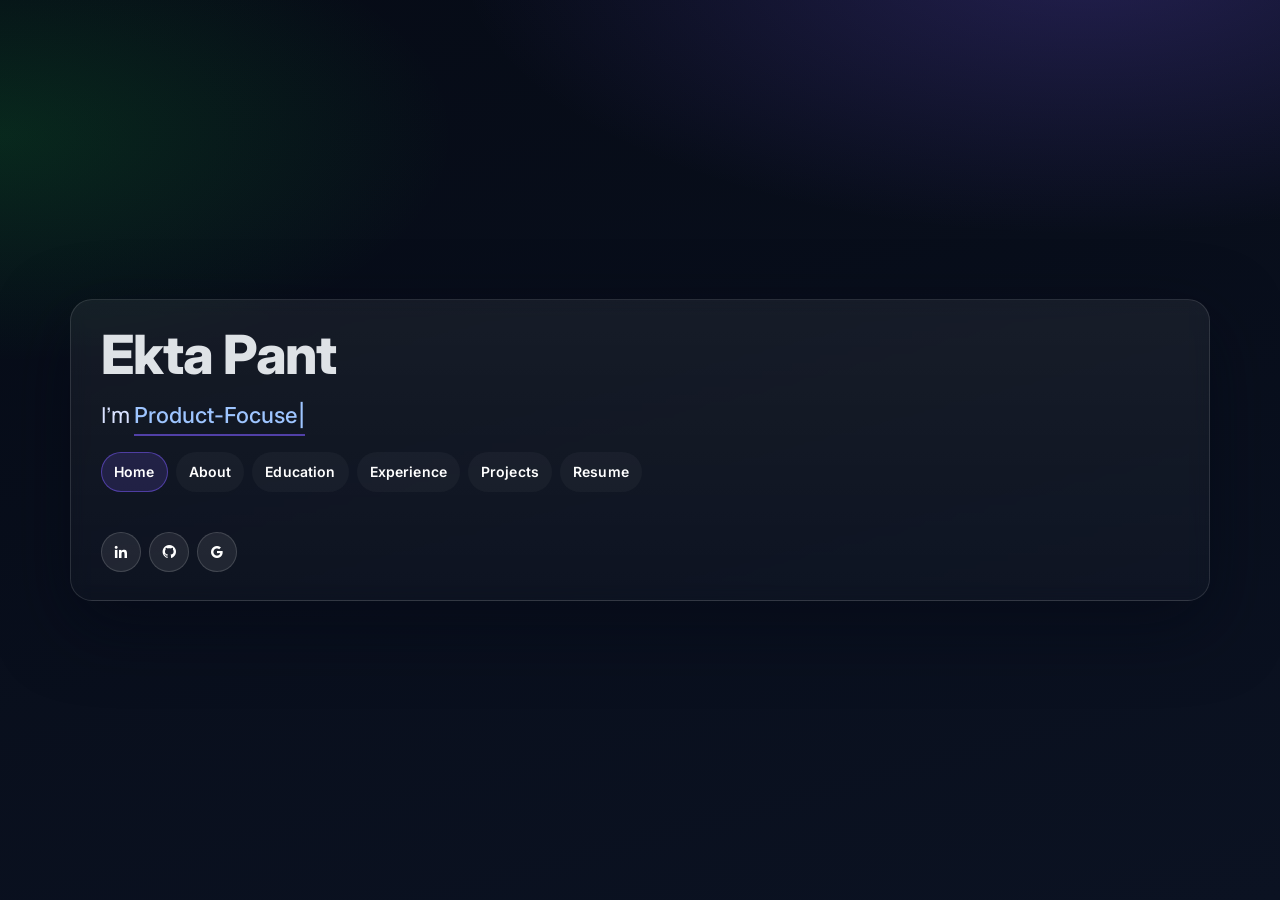
==== commit 820cf475: "Add LMS image collage to portfolio card" ====
--- a/index.html
+++ b/index.html
@@ -73,10 +73,8 @@
           <li><a href="#experience"> <span>Experience</span></a></li>
 <!--          <li><a href="#projects"> <span>Projects</span></a></li>-->
           <li><a href="#portfolio"> <span>Projects</span></a></li>
-          <li><a href="#skills"> <span>Skills</span></a></li>
           <li><a href="https://drive.google.com/file/d/1fWBe1UFousp5Tmh_SHzb8sxNmkm08fO_/view?usp=sharing" target="_blank"> <span>Resume</span></a></li>
           <!-- <li><a href="#links"> <span>Resume & Links</span></a></li> -->
-          <li><a href="#about"> <span>Contact</span></a></li>
 
         </ul>
       </nav><!-- .nav-menu -->
@@ -477,8 +475,13 @@
 
         <div class="col-lg-4 col-md-6 portfolio-item filter-project">
           <center><h4>Library Management System</h4></center>
-          <div class="portfolio-wrap">
-            <img src="assets/img/project/library.png" class="img-fluid" alt="Library Management System">
+          <div class="portfolio-wrap portfolio-collage-wrap">
+            <div class="portfolio-collage-grid" aria-label="Library Management System preview collage">
+              <img src="assets/img/project/library.png" class="portfolio-collage-main" alt="Library Management System overview">
+              <img src="assets/img/project/lib1.png" class="portfolio-collage-tile" alt="Library Management System screen 1">
+              <img src="assets/img/project/lib2.png" class="portfolio-collage-tile" alt="Library Management System screen 2">
+              <img src="assets/img/project/lib3.png" class="portfolio-collage-tile" alt="Library Management System screen 3">
+            </div>
             <div class="portfolio-info">
               
               <div class="portfolio-links">
@@ -532,62 +535,6 @@
   </section>
 
   <!-- End Project Section -->
-
-
-
-  <!-- Start Skills Section -->
-
-  <section id="skills" class="services">
-    <div class="container">
-      <div class="section-title">
-        <h2>Skills</h2>
-      </div>
-      <div class="row">
-        <div class="col-lg-12" data-aos="fade-up">
-          <div class="col-md-12 mt-4 mt-md-0 icon-box" data-aos="fade-up" data-aos-delay="100" style="background:#fff">
-            <h4 style="text-align:left;color:#09203a">Languages and Databases</h4>
-                <p style="text-align:left;">
-                  <img src="https://www.vectorlogo.zone/logos/python/python-horizontal.svg" alt="vectorlogo.zone" height="50" width="150">
-                  <img src="https://www.vectorlogo.zone/logos/java/java-horizontal.svg" alt="vectorlogo.zone" height="50" width="120">
-                  <img src="https://www.vectorlogo.zone/logos/w3_html5/w3_html5-ar21.svg" alt="vectorlogo.zone">
-                  <img src="https://upload.wikimedia.org/wikipedia/commons/d/d5/CSS3_logo_and_wordmark.svg" alt="upload.wikimedia.org" height="60" width="90">
-                  <img src="https://www.vectorlogo.zone/logos/mysql/mysql-horizontal.svg" alt="vectorlogo.zone" height="70" width="130">
-                  <img src="https://www.vectorlogo.zone/logos/postgresql/postgresql-horizontal.svg" alt="vectorlogo.zone" height="50" width="190">
-
-                </p>
-            </div>
-            <div class="col-md-12 mt-4 mt-md-0 icon-box" data-aos="lefade-up" data-aos-delay="100" style="background:#fff">
-              <h4 style="text-align:left;color:#09203a">Frameworks</h4>
-                <p style="text-align:left;">
-                  <img src="https://www.vectorlogo.zone/logos/pocoo_flask/pocoo_flask-ar21.svg" alt="vectorlogo.zone">
-                  <img src="https://www.vectorlogo.zone/logos/djangoproject/djangoproject-ar21.svg" alt="vectorlogo.zone">
-                  <img src="https://www.vectorlogo.zone/logos/nodejs/nodejs-horizontal.svg" alt="vectorlogo.zone">
-                  <img src="https://www.vectorlogo.zone/logos/getbootstrap/getbootstrap-ar21.svg" alt="vectorlogo.zone">
-                  <img src="https://www.vectorlogo.zone/logos/tensorflow/tensorflow-ar21.svg" alt="vectorlogo.zone">
-                  <img src="https://www.vectorlogo.zone/logos/pytorch/pytorch-ar21.svg" alt="vectorlogo.zone">
-                  <img src="https://www.vectorlogo.zone/logos/opencv/opencv-ar21.svg" alt="vectorlogo.zone">
-                  <img src="https://upload.wikimedia.org/wikipedia/commons/0/05/Scikit_learn_logo_small.svg" alt="upload.wikimedia.org" width="90" height="70">
-              </p>
-          </div>
-          <div class="col-md-12 mt-4 mt-md-0 icon-box" data-aos="lefade-up" data-aos-delay="100" style="background:#fff">
-              <h4 style="text-align:left;color:#09203a">Tools</h4>
-                <p style="text-align:left;">
-                  <img src="https://www.vectorlogo.zone/logos/git-scm/git-scm-ar21.svg" alt="vectorlogo.zone">
-                  <img src="https://www.vectorlogo.zone/logos/amazon_aws/amazon_aws-ar21.svg" alt="vectorlogo.zone">
-                  <img src="https://www.vectorlogo.zone/logos/google_cloud/google_cloud-ar21.svg" alt="vectorlogo.zone">
-                  <img src="https://www.vectorlogo.zone/logos/heroku/heroku-ar21.svg" alt="vectorlogo.zone">
-                  <img src="https://www.vectorlogo.zone/logos/jupyter/jupyter-ar21.svg" alt="vectorlogo.zone">
-              </p>
-          </div>
-        </div>
-      </div>
-    </div>
-  </section>
-
-  <!-- End Skills Section -->
-
-
-
 
   <!-- Start Links section -->
   <section id="links" class="services">
--- a/assets/css/style.css
+++ b/assets/css/style.css
@@ -1264,8 +1264,42 @@
   transition: transform 0.35s ease;
 }
 
+.portfolio .portfolio-item .portfolio-wrap {
+  width: 100%;
+}
+
+.portfolio .portfolio-collage-wrap {
+  min-height: 310px;
+}
+
+.portfolio .portfolio-collage-grid {
+  display: grid;
+  grid-template-columns: 1.25fr 0.75fr;
+  grid-template-rows: repeat(2, minmax(0, 1fr));
+  gap: 8px;
+  min-height: 310px;
+  background: #0d1426;
+}
+
+.portfolio .portfolio-collage-main {
+  grid-row: 1 / span 2;
+  width: 100%;
+  height: 100%;
+  object-fit: cover;
+}
+
+.portfolio .portfolio-collage-tile {
+  width: 100%;
+  height: 100%;
+  object-fit: cover;
+}
+
 .portfolio .portfolio-wrap:hover img {
   transform: scale(1.04);
+}
+
+.portfolio .portfolio-collage-wrap:hover img {
+  transform: scale(1.02);
 }
 
 .portfolio .portfolio-wrap .portfolio-links a {
